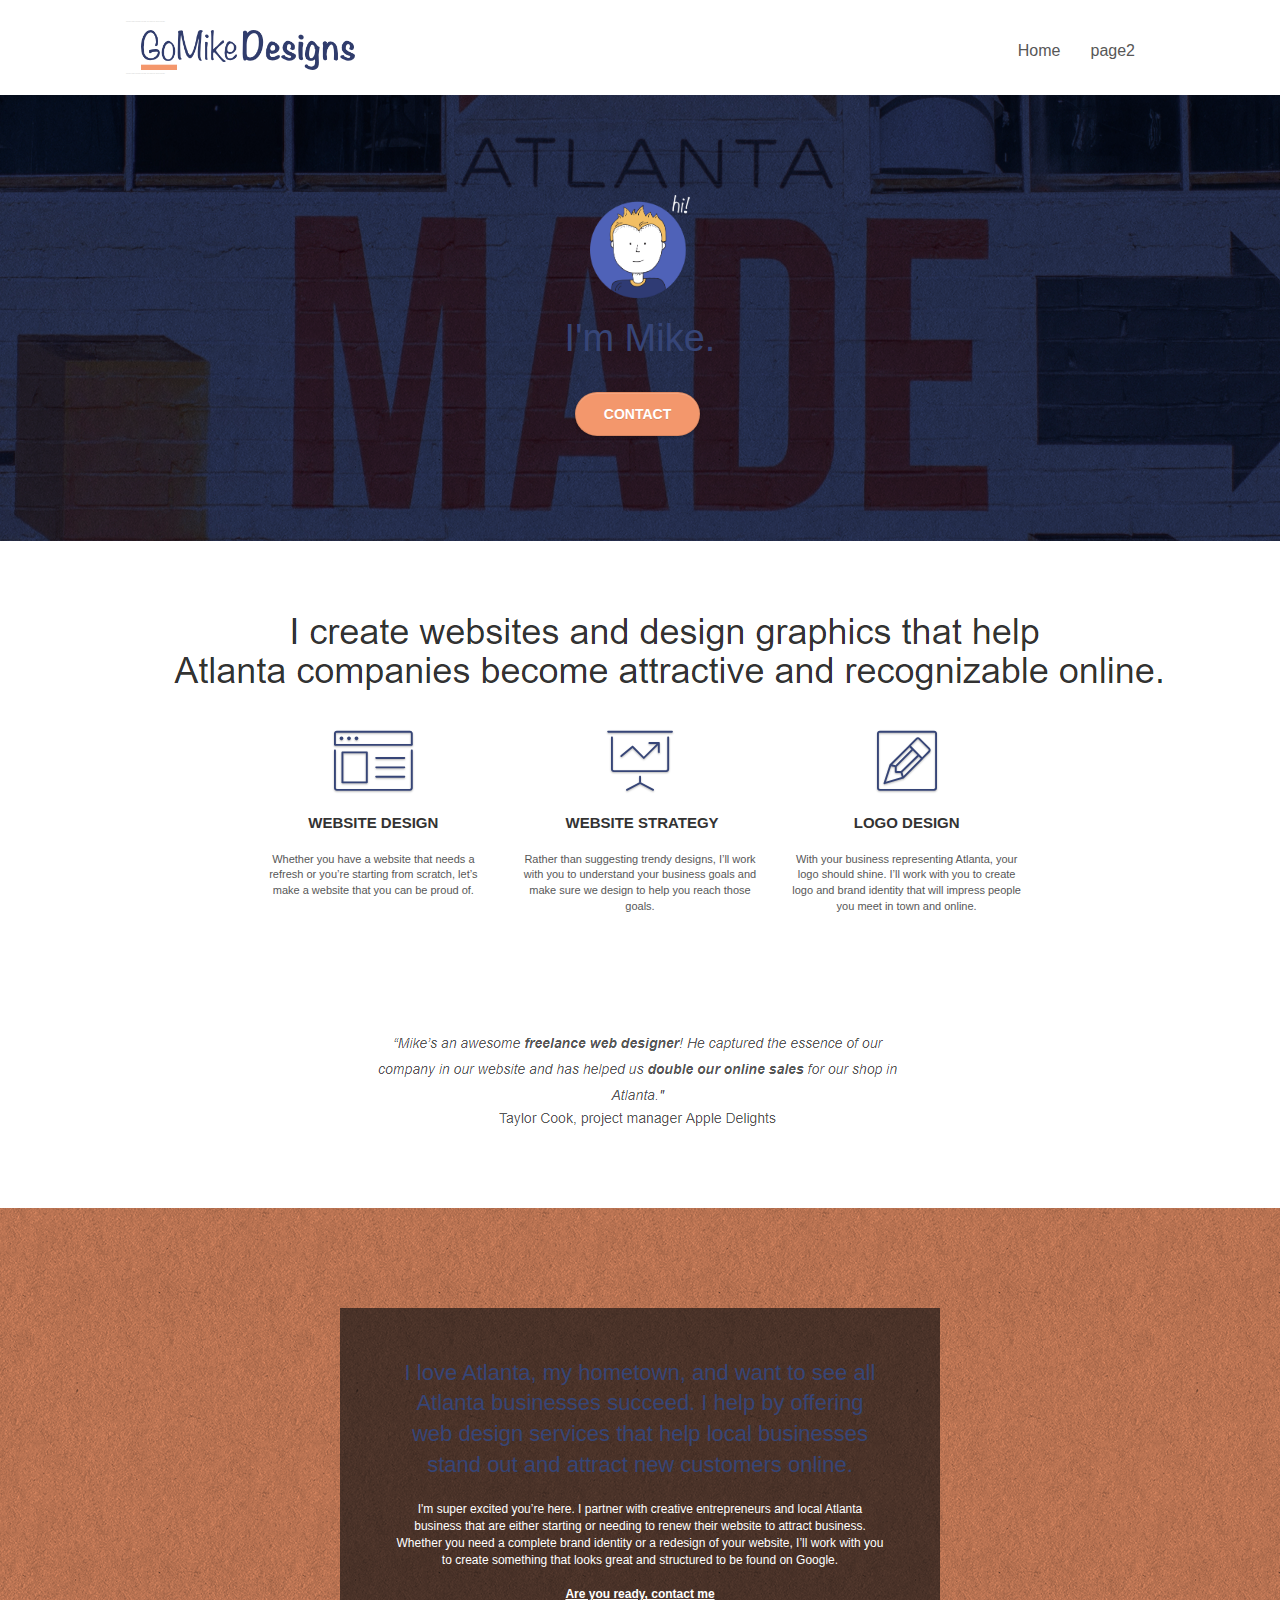
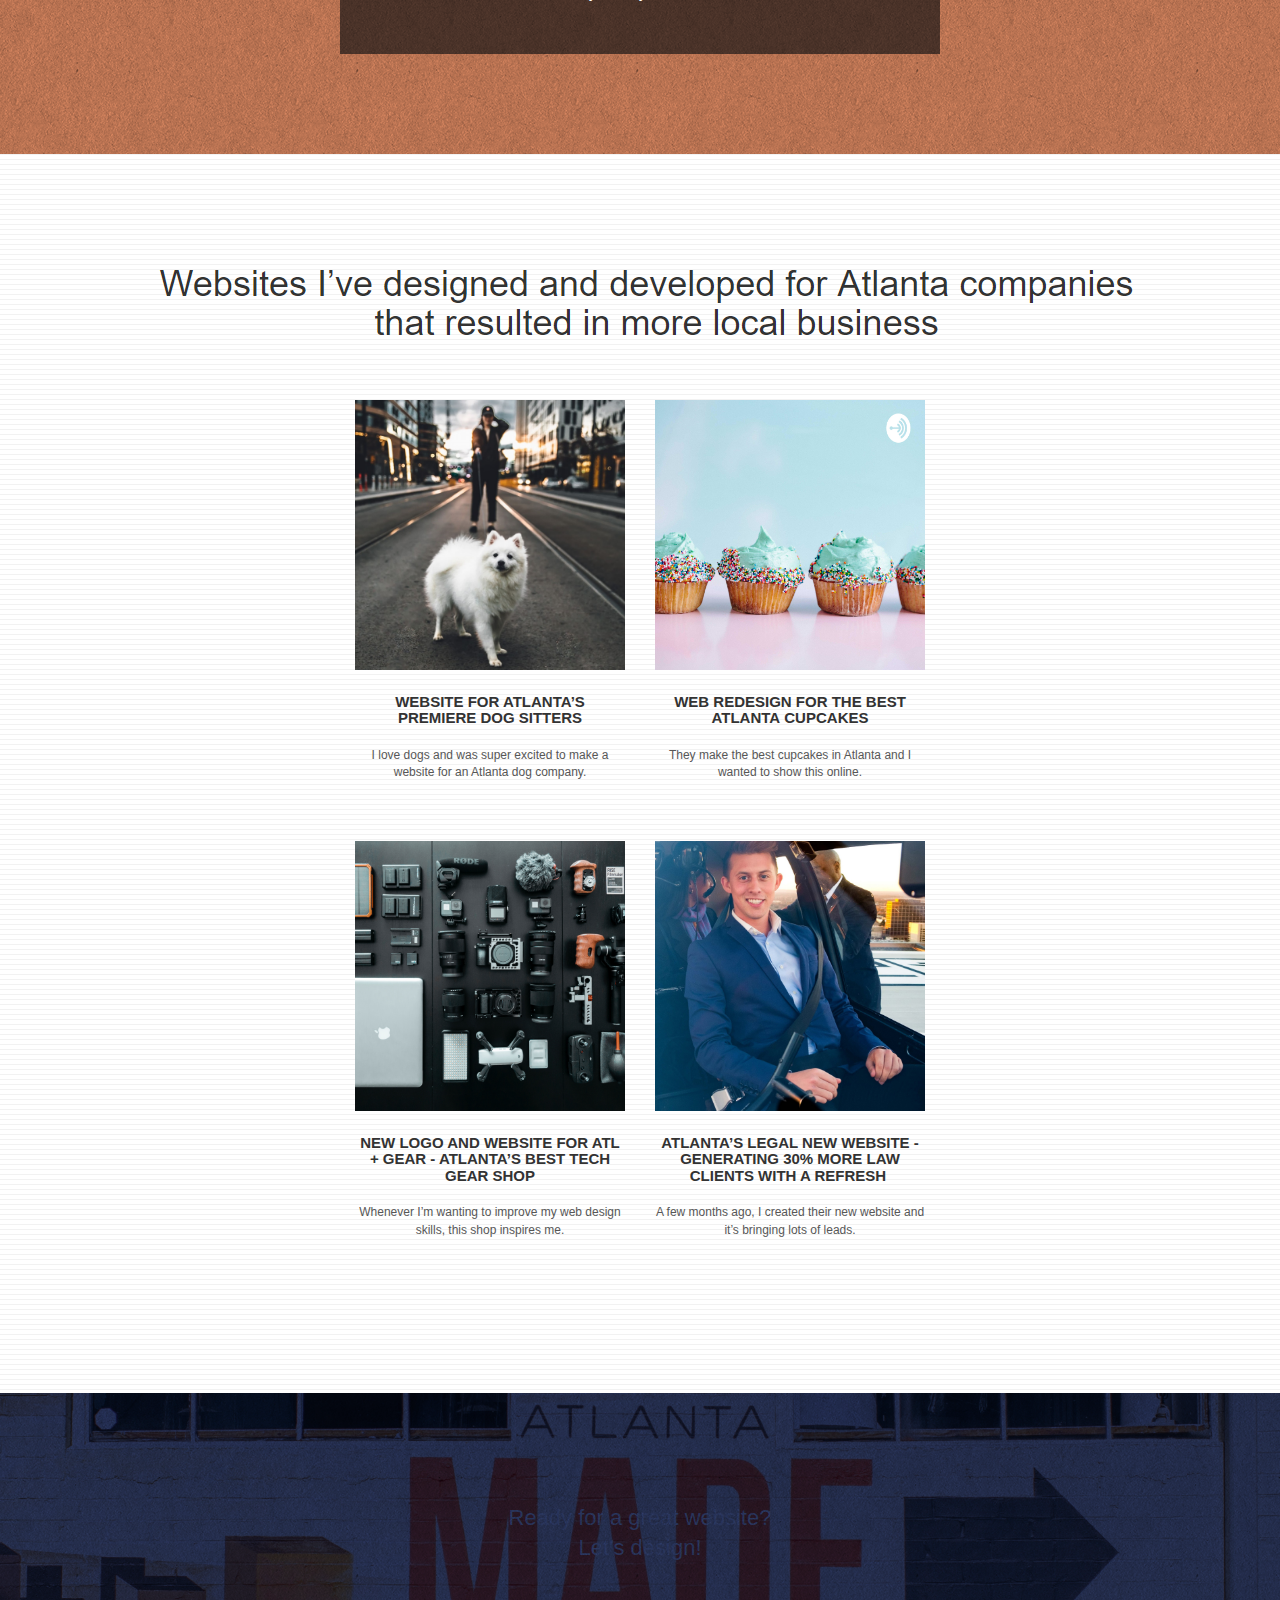
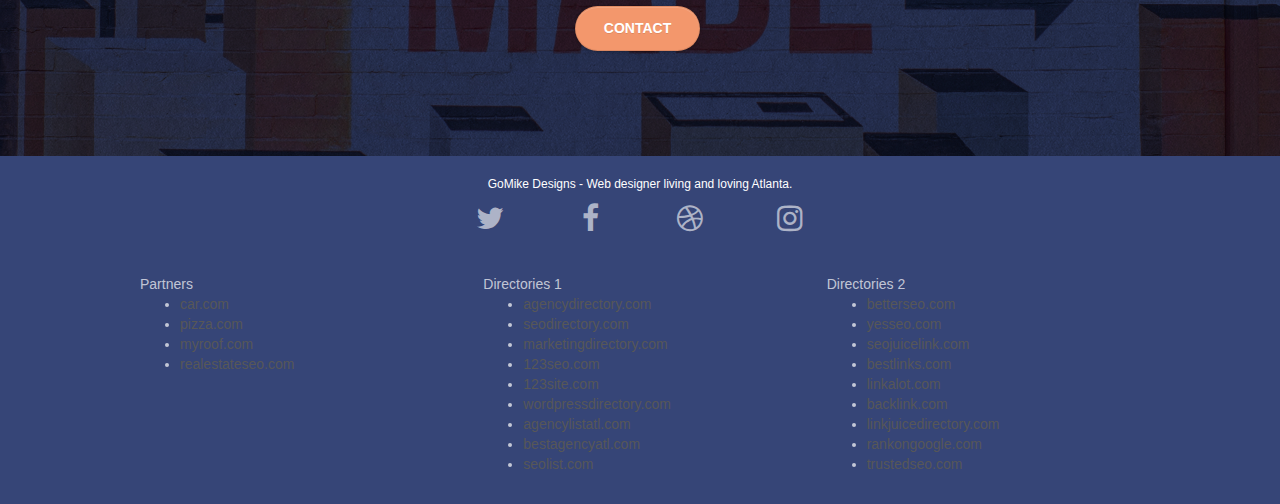
==== P4-Project-Updates/index.html @ d4ee6da1 "First commit" ====
<!doctype html>
<html lang="Default">
<head>
    <meta charset="utf-8">
    <meta name="keywords" content="seo, google, website, internet, web design, design agency, design agency, design agency, design agency, design agency, design agency, logo design atlanta">
    <meta name="description" content="I'm Mike and your should hire me to build your website">
    <meta name="viewport" content="width=device-width, initial-scale=1.0, viewport-fit=cover">
    <link rel="shortcut icon" type="image/png" href="favicon.jpg">
    
	<link rel="stylesheet" type="text/css" href="./css/bootstrap.css">
	<link rel="stylesheet" type="text/css" href="style.css">
	<link rel="stylesheet" type="text/css" href="./css/font-awesome.css">
	<link rel="stylesheet" type="text/css" href="./css/et-line.css">
	
    
	<script src="./js/jquery-2.1.0.js"></script>
	<script src="./js/bootstrap.js"></script>
	<script src="./js/blocs.js"></script>
	<script src="./js/jquery.touchSwipe.js"></script>
	<script src="./js/gmaps.js"></script>

    <title>.</title>

    
<!-- Analytics -->
 
<!-- Analytics END -->
    
</head>
<body>
<!-- Main container -->
<div class="page-container">
    
<!-- bloc-0 -->
<div class="bloc bgc-white l-bloc " id="bloc-0">
	<div class="container bloc-sm">
		<nav class="navbar row">
			<div class="navbar-header">
					<div class="keywords" style="color:#cccccc;font-size:1px;">web agency atlanta, web strategy, web design, logo, website, web, internet, logo design</div>
				<a class="navbar-brand" href="index.html"><img src="img/atlanta%20web%20design%20logo.png" alt="logo, seo, google, website, internet, web design, design agency" height="40" /></a>
					<div class="keywords" style="color:#cccccc;font-size:1px;">web agency atlanta, web strategy, web design, logo, website, web, internet, logo design</div>

				<button id="nav-toggle" type="button" class="ui-navbar-toggle navbar-toggle" data-toggle="collapse" data-target=".navbar-1">
					<span class="sr-only">Toggle navigation</span><span class="icon-bar"></span><span class="icon-bar"></span><span class="icon-bar"></span>
				</button>
			</div>
			<div class="collapse navbar-collapse navbar-1 special-dropdown-nav">
				<ul class="site-navigation nav navbar-nav">
					<li>
						<a href="index.html">Home</a>
					</li>
					<li>
					</li>
					<li>
						<a href="page2.html">page2</a>
					</li>
				</ul>
			</div>
		</nav>
	</div>
</div>
<!-- bloc-0 END -->

<!-- bloc-1-hero -->
<div class="bloc bgc-dark-slate-blue bg-atlanta-20made-20sign d-bloc bg-t-edge bloc-bg-texture texture-paper b-parallax" id="bloc-1-hero">
	<div class="container bloc-lg">
		<div class="row tight-width-whitespace">
			<div class="col-sm-12">
				<img src="img/atlanta%20web%20designer%20mike.png" class="center-block image-resize-mode" width="100" alt="atlanta web designer mike,seo, google, website, internet, web design, design agency" />
				<h1 class="text-center hero-bloc-text tc-white ">
					I'm Mike.
				</h1>
				<div class="text-center">
					<a href="page2.html" class="btn btn-lg btn-clean btn-rd cta-hero btn-atomic-tangerine" id="cta-hero">Contact</a>
				</div>
			</div>
		</div>
	</div>
</div>
<!-- bloc-1-hero END -->

<!-- bloc-2-services -->
<div class="bloc bgc-white l-bloc" id="bloc-2-services">
	<div class="container bloc-md">
		<div class="row">
			<div class="col-sm-12 text-center">
				<img alt="web agency, web design, logo design, atlanta agency, mike" src="img/title.png" />
			</div>
		</div>
		<div class="row voffset-lg med-width-whitespace">
			<div class="col-sm-4">
				<div class="text-center">
					<span class="et-icon-browser sm-shadow icon-dark-slate-blue icons icon-lg"></span>
				</div>
				<h1 class="mg-md text-center service-header">
					Website Design
				</h1>
				<p class="text-center ">
					Whether you have a website that needs a refresh or you&rsquo;re starting from scratch, let&rsquo;s make a website that you can be proud of.
				</p>
			</div>
			<div class="col-sm-4">
				<div class="text-center">
					<span class="et-icon-presentation sm-shadow icon-dark-slate-blue icons icon-lg"></span>
				</div>
				<h1 class="mg-md text-center service-header">
					&nbsp;Website Strategy
				</h1>
				<p class="text-center ">
					Rather than suggesting trendy designs, I&rsquo;ll work with you to understand your business goals and make sure we design to help you reach those goals.<br>
				</p>
			</div>
			<div class="col-sm-4">
				<div class="text-center">
					<span class="et-icon-edit sm-shadow icon-dark-slate-blue icons icon-lg"></span>
				</div>
				<h1 class="mg-md text-center service-header">
					Logo Design
				</h1>
				<p class="text-center ">
					With your business representing Atlanta, your logo should shine. I&rsquo;ll work with you to create logo and brand identity that will impress people you meet in town and online.
				</p>
			</div>
		</div>
		<div class="row voffset-lg voffset">
			<div class="col-xs-12 col-md-8 col-md-offset-2 text-center">
				<img alt="web agency, web design, logo design " src="img/quote.png" />
			</div>
		</div>
	</div>
</div>
<!-- bloc-2-services END -->

<!-- bloc-3-what-i-do -->
<div class="bloc tc-white bgc-atomic-tangerine bloc-bg-texture texture-paper b-parallax bg-atlanta-20made-20sign-20orange d-bloc" id="bloc-3-what-i-do">
	<div class="container bloc-lg">
		<div class="row tight-width-whitespace black-background">
			<div class="col-sm-12">
				<h2 class="mg-md text-center tc-white">
					I love Atlanta, my hometown, and want to see all Atlanta businesses succeed. I help by offering web design services that help local businesses stand out and attract new customers online.<br>
				</h2>
				<p class="text-center white">
					I'm super excited you&rsquo;re here. I partner with creative entrepreneurs and local Atlanta business that are either starting or needing to renew their website to attract business. Whether you need a complete brand identity or a redesign of your website, I&rsquo;ll work with you to create something that looks great and structured to be found on Google.<br><br><a class="ltc-white bold-link" href="page2.html">Are you ready, contact me</a><br>
				</p>
			</div>
		</div>
	</div>
</div>
<!-- bloc-3-what-i-do END -->

<!-- bloc-4-portfolio -->
<div class="bloc bgc-white bg-lines-h2-bg bg-repeat l-bloc" id="bloc-4-portfolio">
	<div class="container bloc-lg">
		<div class="row">
			<div class="col-sm-12 text-center">
								<img alt="web agency, web design, logo design " src="img/title2.png" />

			</div>
		</div>
		<div class="row tight-width-whitespace portfolio-row">
			<div class="col-sm-6">
				<a href="#" data-lightbox="img/11.jpg" data-gallery-id="gallery-1" data-caption="Website for Atlanta's Premiere dog salon" data-frame="snapshot-lb"><img src="img/11.jpg" class="img-responsive portfolio-thumb" alt="seo, google, website, internet, web design, design agency website for dog salon"/></a>
				<h3 class="mg-md text-center">
					Website for Atlanta&rsquo;s premiere Dog Sitters
				</h3>
				<p class="text-center">
					I love dogs and was super excited to make a website for an Atlanta dog company.
				</p>
			</div>
			<div class="col-sm-6">
				<a href="#" data-lightbox="img/2.jpg" data-gallery-id="gallery-1" data-caption="web redesign for the best cupcakes in Atlanta" data-frame="snapshot-lb"><img src="img/2.jpg" class="img-responsive portfolio-thumb" alt="seo, google, website, internet, web design, design agency website for best cupcakes in atlanta"/></a>
				<h3 class="mg-md text-center">
					Web redesign for the best Atlanta&nbsp;cupcakes
				</h3>
				<p class="text-center">
					They make the best cupcakes in Atlanta and I wanted to show this online.
				</p>
			</div>
		</div>
		<div class="row tight-width-whitespace portfolio-row">
			<div class="col-sm-6">
				<a href="#" data-lightbox="img/3.bmp" data-gallery-id="gallery-1" data-caption="New logo and website for Atlanta's best tech gear shop" data-frame="snapshot-lb"><img src="img/3.bmp" class="img-responsive portfolio-thumb" alt="3.jpg" /></a>
				<h3 class="mg-md text-center">
					New logo and website for Atl + Gear - Atlanta&rsquo;s best tech gear shop
				</h3>
				<p class="text-center">
					Whenever I&rsquo;m wanting to improve my web design skills, this shop inspires me.
				</p>
			</div>
			<div class="col-sm-6">
				<a href="#" data-lightbox="img/4.bmp" data-gallery-id="gallery-1" data-caption="Atlanta's legal website generates 30% more clients after web redesign" data-frame="snapshot-lb"><img src="img/4.bmp" class="img-responsive portfolio-thumb" alt="seo, google, website, internet, web design, Atlanta's legal website generates 30% more clients after web redesign" /></a>
				<h3 class="mg-md text-center">
					Atlanta&rsquo;s legal new website - Generating 30% more law clients with a refresh&nbsp;
				</h3>
				<p class="text-center">
					A few months ago, I created their new website and it&rsquo;s bringing lots of leads.
				</p>
			</div>
		</div>
	</div>
</div>
<!-- bloc-4-portfolio END -->

<!-- bloc-5-cta -->
<div class="bloc bgc-dark-slate-blue bg-atlanta-20made-20sign d-bloc bloc-bg-texture texture-paper" id="bloc-5-cta">
	<div class="container bloc-lg">
		<div class="row">
			<h2 class="mg-md text-center tc-white">
				Ready for a great website? <br>Let&rsquo;s design!
			</h2>
			<div class="col-sm-12 text-center">
				<a href="page2.html" class="btn btn-atomic-tangerine btn-clean btn-rd btn-lg cta-hero">Contact</a>
			</div>
		</div>
	</div>
</div>
<!-- bloc-5-cta END -->

<!-- Footer - bloc-8 -->
<div class="bloc bgc-dark-slate-blue d-bloc" id="bloc-8">
	<div class="container bloc-sm">
		<div class="row">
			<div class="col-sm-12">
				<p class="text-center white">
					GoMike Designs - Web designer living and loving Atlanta.<br>
				</p>
				<div class="row row-no-gutters social">
					<div class="col-sm-3">
						<div class="text-center">
							<a class="social" href="index.html"><span class="fa fa-twitter icon-md"></span></a>
						</div>
					</div>
					<div class="col-sm-3">
						<div class="text-center">
							<a class="social" href="index.html"><span class="fa fa-facebook icon-md"></span></a>
						</div>
					</div>
					<div class="col-sm-3">
						<div class="text-center">
							<a class="social" href="index.html"><span class="fa fa-dribbble icon-md"></span></a>
						</div>
					</div>
					<div class="col-sm-3">
						<div class="text-center">
							<a class="social" href="index.html"><span class="fa fa-instagram icon-md"></span></a>
						</div>
					</div>

					<div class="keywords" style="color:#364577;">web agency atlanta, web strategy, web design, logo, website, web, internet, logo design</div>

				</div>
					<div class="row">
					<div class="col-sm-4">
						Partners
							<ul>
								<li><a href="car.com">car.com</a></li>
								<li><a href="pizza.com">pizza.com</a></li>
								<li><a href="myroof.com">myroof.com</a></li>
								<li><a href="realestateseo.com">realestateseo.com</a></li>
							</ul>		
					</div>
					<div class="col-sm-4">
						Directories 1
						<ul>
							<li><a href="agencydirectory.com">agencydirectory.com</a></li>
							<li><a href="seodirectory.com">seodirectory.com</a></li>
							<li><a href="marketingdirectory.com">marketingdirectory.com</a></li>
							<li><a href="123seo.com">123seo.com</a></li>
							<li><a href="123site.com">123site.com</a></li>
							<li><a href="wordpressdirectory.com">wordpressdirectory.com</a></li>
							<li><a href="agencylistatl.com">agencylistatl.com</a></li>
							<li><a href="bestagencyatl.com">bestagencyatl.com</a></li>
							<li><a href="seolist.com">seolist.com</a></li>
						</ul>
					</div>
					<div class="col-sm-4">
						Directories 2
						<ul>
							<li><a href="betterseo.com">betterseo.com</a></li>
							<li><a href="yesseo.com">yesseo.com</a></li>
							<li><a href="seojuicelink.com">seojuicelink.com</a></li>
							<li><a href="bestlinks.com">bestlinks.com</a></li>
							<li><a href="linkalot.com">linkalot.com</a></li>
							<li><a href="backlink.com">backlink.com</a></li>
							<li><a href="linkjuicedirectory.com">linkjuicedirectory.com</a></li>
							<li><a href="rankongoogle.com">rankongoogle.com</a></li>
							<li><a href="trustedseo.com">trustedseo.com</a></li>
						</ul>
					</div>
				</div>
			</div>
		</div>
	</div>
</div>
<!-- Footer - bloc-8 END -->

</div>
<!-- Main container END -->
    

</body>
</html>
---- P4-Project-Updates/style.css ----
body {
    margin: 0;
    padding: 0;
    background: #FFF;
    overflow-x: hidden;
    -webkit-font-smoothing: antialiased;
    -moz-osx-font-smoothing: grayscale;
}

a,
button {
    transition: all .3s ease-in-out;
    outline: none!important;
}

a:hover {
    text-decoration: none;
    cursor: pointer;
}

#page-loading-blocs-notifaction {
    position: fixed;
    top: 0;
    bottom: 0;
    width: 100%;
    z-index: 100000;
    background: #FFFFFF url("img/pageload-spinner.gif") no-repeat center center;
}

.bloc {
    width: 100%;
    clear: both;
    background: 50% 50% no-repeat;
    padding: 0 50px;
    -webkit-background-size: cover;
    -moz-background-size: cover;
    -o-background-size: cover;
    background-size: cover;
    position: relative;
}

.bloc .container {
    padding-left: 0;
    padding-right: 0;
}

.bloc-lg {
    padding: 100px 50px;
}

.bloc-md {
    padding: 50px;
}

.bloc-sm {
    padding: 20px 50px;
}

.bg-center,
.bg-l-edge,
.bg-r-edge,
.bg-t-edge,
.bg-b-edge,
.bg-tl-edge,
.bg-bl-edge,
.bg-tr-edge,
.bg-br-edge,
.bg-repeat {
    -webkit-background-size: auto!important;
    -moz-background-size: auto!important;
    -o-background-size: auto!important;
    background-size: auto!important;
}

.bg-repeat {
    background: repeat;
}

.bg-t-edge {
    background: top no-repeat;
}

.bloc-bg-texture::before {
    content: "";
    background-size: 2px 2px;
    position: absolute;
    top: 0;
    bottom: 0;
    left: 0;
    right: 0;
}

.texture-paper::before {
    background: url("img/texture-paper.png");
    background-size: 280px 280px;
}

.b-parallax {
    background-attachment: fixed;
}

.d-bloc {
    color: rgba(255, 255, 255, .7);
}

.d-bloc button:hover {
    color: rgba(255, 255, 255, .9);
}

.d-bloc .icon-round,
.d-bloc .icon-square,
.d-bloc .icon-rounded,
.d-bloc .icon-semi-rounded-a,
.d-bloc .icon-semi-rounded-b {
    border-color: rgba(255, 255, 255, .9);
}

.d-bloc .divider-h span {
    border-color: rgba(255, 255, 255, .2);
}

.d-bloc .a-btn,
.d-bloc .navbar a,
.d-bloc .navbar-brand,
.d-bloc a .icon-sm,
.d-bloc a .icon-md,
.d-bloc a .icon-lg,
.d-bloc a .icon-xl,
.d-bloc h1 a,
.d-bloc h2 a,
.d-bloc h3 a,
.d-bloc h4 a,
.d-bloc h5 a,
.d-bloc h6 a,
.d-bloc p a {
    color: rgba(255, 255, 255, .6);
}

.d-bloc .a-btn:hover,
.d-bloc .navbar a:hover,
.d-bloc .navbar-brand:hover,
.d-bloc a:hover .icon-sm,
.d-bloc a:hover .icon-md,
.d-bloc a:hover .icon-lg,
.d-bloc a:hover .icon-xl,
.d-bloc h1 a:hover,
.d-bloc h2 a:hover,
.d-bloc h3 a:hover,
.d-bloc h4 a:hover,
.d-bloc h5 a:hover,
.d-bloc h6 a:hover,
.d-bloc p a:hover {
    color: rgba(255, 255, 255, 1);
}

.d-bloc .navbar-toggle .icon-bar {
    background: rgba(255, 255, 255, 1);
}

.d-bloc .btn-wire,
.d-bloc .btn-wire:hover {
    color: rgba(255, 255, 255, 1);
    border-color: rgba(255, 255, 255, 1);
}

.d-bloc .panel {
    color: rgba(0, 0, 0, .5);
}

.d-bloc .panel button:hover {
    color: rgba(0, 0, 0, .7);
}

.d-bloc .panel icon {
    border-color: rgba(0, 0, 0, .7);
}

.d-bloc .panel .divider-h span {
    border-color: rgba(0, 0, 0, .1);
}

.d-bloc .panel .a-btn {
    color: rgba(0, 0, 0, .6);
}

.d-bloc .panel .a-btn:hover {
    color: rgba(0, 0, 0, 1);
}

.d-bloc .panel .btn-wire,
.d-bloc .panel .btn-wire:hover {
    color: rgba(0, 0, 0, .7);
    border-color: rgba(0, 0, 0, .3);
}

.d-bloc .panel,
.l-bloc {
    color: rgba(0, 0, 0, .5);
}

.d-bloc .panel button:hover,
.l-bloc button:hover {
    color: rgba(0, 0, 0, .7);
}

.l-bloc .icon-round,
.l-bloc .icon-square,
.l-bloc .icon-rounded,
.l-bloc .icon-semi-rounded-a,
.l-bloc .icon-semi-rounded-b {
    border-color: rgba(0, 0, 0, .7);
}

.d-bloc .panel .divider-h span,
.l-bloc .divider-h span {
    border-color: rgba(0, 0, 0, .1);
}

.d-bloc .panel .a-btn,
.l-bloc .a-btn,
.l-bloc .navbar a,
.l-bloc .navbar-brand,
.l-bloc a .icon-sm,
.l-bloc a .icon-md,
.l-bloc a .icon-lg,
.l-bloc a .icon-xl,
.l-bloc h1 a,
.l-bloc h2 a,
.l-bloc h3 a,
.l-bloc h4 a,
.l-bloc h5 a,
.l-bloc h6 a,
.l-bloc p a {
    color: rgba(0, 0, 0, .6);
}

.d-bloc .panel .a-btn:hover,
.l-bloc .a-btn:hover,
.l-bloc .navbar a:hover,
.l-bloc .navbar-brand:hover,
.l-bloc a:hover .icon-sm,
.l-bloc a:hover .icon-md,
.l-bloc a:hover .icon-lg,
.l-bloc a:hover .icon-xl,
.l-bloc h1 a:hover,
.l-bloc h2 a:hover,
.l-bloc h3 a:hover,
.l-bloc h4 a:hover,
.l-bloc h5 a:hover,
.l-bloc h6 a:hover,
.l-bloc p a:hover {
    color: rgba(0, 0, 0, 1);
}

.l-bloc .navbar-toggle .icon-bar {
    color: rgba(0, 0, 0, .6);
}

.d-bloc .panel .btn-wire,
.d-bloc .panel .btn-wire:hover,
.l-bloc .btn-wire,
.l-bloc .btn-wire:hover {
    color: rgba(0, 0, 0, .7);
    border-color: rgba(0, 0, 0, .3);
}

.voffset {
    margin-top: 30px;
}

.voffset-lg {
    margin-top: 80px;
}

.row-no-gutters {
    margin-right: 0;
    margin-left: 0;
}

.row.row-no-gutters > [class^="col-"],
.row.row-no-gutters > [class*=" col-"] {
    padding-right: 0;
    padding-left: 0;
}

#bloc-2-services p {
    font-size: 11px;
}

.navbar {
    margin-bottom: 0;
    z-index: 1;
}

.navbar-brand {
    height: auto;
    padding: 3px 15px;
    font-size: 25px;
    font-weight: normal;
    font-weight: 600;
    line-height: 44px;
}

.navbar-brand img {
    max-height: 200px;
    margin: 0 5px 0 0;
    display: inline;
}

.navbar-brand img[src$=svg] {
    min-width: 100px;
}

.nav-center .navbar-brand img {
    margin: 0;
}

.navbar .nav {
    padding-top: 2px;
    margin-right: -16px;
    float: right;
    z-index: 1;
}

.nav > li {
    float: left;
    margin-top: 4px;
    font-size: 16px;
}

.navbar-nav .open .dropdown-menu > li > a {
    text-align: inherit;
}

.nav > li a:hover,
.nav > li a:focus {
    background: transparent;
}

.navbar-toggle {
    margin: 10px 10px 0 0;
    border: 0px;
}

.navbar-toggle:hover {
    background: transparent!important;
}

.navbar-toggle .icon-bar {
    background-color: rgba(0, 0, 0, .5);
    width: 26px;
}

.nav-invert .navbar .nav {
    float: left;
}

.nav-invert .navbar-header,
.nav-invert .navbar-brand {
    float: right;
    position: relative;
    z-index: 2;
}

@media (min-width: 768px) {
    .site-navigation {
        position: absolute;
        top: 50%;
        right: 20px;
        transform: translate(0, -50%);
        -webkit-transform: translateY(-50%);
    }
    .nav > li .dropdown-menu a,
    .nav > li .dropdown-menu a:hover {
        color: #484848;
    }
    .nav-invert .site-navigation {
        left: 0;
        right: 0;
    }
    .nav-center {
        text-align: center;
    }
    .nav-center .navbar-header {
        width: 100%;
    }
    .nav-center .navbar-header,
    .nav-center .navbar-brand,
    .nav-center .nav > li {
        float: none;
        display: inline-block;
    }
    .nav-center .site-navigation {
        position: relative;
        width: 100%;
        right: 0;
        margin-right: 0px;
        margin-top: 20px;
    }
    .nav-center.mini-nav .navbar-toggle {
        float: none;
        margin: 10px auto 0;
    }
}

.nav > li > .dropdown a {
    background: none!important;
    display: block;
    padding: 14px 15px;
}

nav .caret {
    margin: 0 5px;
}

.dropdown-menu .dropdown-menu {
    top: -8px;
    left: 100%;
}

.dropdown-menu .dropmenu-flow-right {
    top: 100%;
    left: 0;
    margin-left: -1px;
    border-top-left-radius: 0;
    border-top-right-radius: 0;
}

.dropdown-menu .dropdown span {
    border: 4px solid black;
    border-top-color: transparent;
    border-right-color: transparent;
    border-bottom-color: transparent;
    margin: 6px -5px 0 0!important;
    float: right;
}

.mg-md {
    margin-top: 10px;
    margin-bottom: 20px;
}

.mg-lg {
    margin-top: 10px;
    margin-bottom: 40px;
}

.btn {
    margin: 0 5px 5px 0;
}

.btn.pull-right {
    margin: 0 0 5px 5px;
}

.btn-d,
.btn-d:hover,
.btn-d:focus {
    color: #FFF;
    background: rgba(0, 0, 0, .3);
}

button {
    outline: none!important;
}

.btn-rd {
    border-radius: 40px;
}

.btn-clean {
    border: 1px solid rgba(0, 0, 0, .08);
    border-bottom-color: rgba(0, 0, 0, .1);
    text-shadow: 0 1px 0 rgba(0, 0, 1, .1);
    box-shadow: 0 1px 3px rgba(0, 0, 1, .25), inset 0 1px 0 0 rgba(255, 255, 255, .15);
}

.icon-md {
    font-size: 30px!important;
}

.icon-lg {
    font-size: 60px!important;
}

.sm-shadow {
    text-shadow: 0 1px 2px rgba(0, 0, 0, .3);
}

.panel-sq,
.panel-sq .panel-heading,
.panel-sq .panel-footer {
    border-radius: 0;
}

.panel-rd {
    border-radius: 30px;
}

.panel-rd .panel-heading {
    border-radius: 29px 29px 0 0;
}

.panel-rd .panel-footer {
    border-radius: 0 0 29px 29px;
}

.form-control {
    border-color: rgba(0, 0, 0, .1);
    box-shadow: none;
}

.scrollToTop {
    width: 40px;
    height: 40px;
    position: fixed;
    bottom: 20px;
    right: 20px;
    opacity: 0;
    z-index: 500;
    transition: all .3s ease-in-out;
}

.scrollToTop span {
    margin-top: 6px;
}

.showScrollTop {
    font-size: 14px;
    opacity: 1;
}

a[data-lightbox] {
    position: relative;
    display: block;
    text-align: center;
}

a[data-lightbox]:hover::before {
    content: "+";
    font-family: "HelveticaNeue-Light", "Helvetica Neue Light", "Helvetica Neue", Helvetica, Arial;
    font-size: 32px;
    width: 50px;
    height: 50px;
    margin-left: -25px;
    border-radius: 50%;
    background: rgba(0, 0, 0, .6);
    color: #FFF;
    font-weight: 100;
    z-index: 1;
    position: absolute;
    top: 50%;
    transform: translateY(-50%);
    -webkit-transform: translateY(-50%);
}

a[data-lightbox]:hover img {
    opacity: 0.6;
    -webkit-animation-fill-mode: none;
    animation-fill-mode: none;
}

#lightbox-modal {
    display: flex;
    align-items: center;
}

#lightbox-modal .modal-dialog {
    width: 90%;
    max-width: 900px;
    margin: 0 auto 0;
}

#lightbox-modal .modal-dialog img {
    max-height: 90vh;
    margin: 0 auto;
}

.lightbox-caption {
    padding: 20px;
    color: #FFF;
    background: rgba(0, 0, 0, .5);
    position: absolute;
    left: 15px;
    right: 15px;
    bottom: 5px;
}

.close-lightbox {
    color: #FFF;
    font-size: 30px;
    position: absolute;
    top: 20px;
    right: 20px;
    z-index: 20;
    background: rgba(0, 0, 0, .5);
    border: none;
    line-height: 30px;
    padding: 0 9px 5px;
    opacity: 0.3;
}

.close-lightbox:hover,
.next-lightbox:hover,
.prev-lightbox:hover {
    opacity: 1.0;
    color: #FFF;
}

.next-lightbox,
.prev-lightbox {
    font-size: 20px;
    color: rgba(255, 255, 255, .9);
    background: rgba(0, 0, 0, .5);
    transition: all .2s ease-in-out;
    position: absolute;
    top: 45%;
    z-index: 1;
    opacity: 0.4;
}

.next-lightbox {
    padding: 6px 8px 1px 13px;
    right: 25px;
}

.prev-lightbox {
    padding: 6px 13px 1px 10px;
    left: 25px;
}

.snapshot-lb .modal-body {
    padding-bottom: 45px;
}

.snapshot-lb .lightbox-caption {
    padding: 0;
    color: rgba(0, 0, 0, .5);
    background: none;
}

h1,
h2,
h3,
h4,
h5,
h6,
p,
label,
.btn,
a {
    font-family: "helvetica";
    font-weight: 400;
    color: #575757!important;
}

.container {
    max-width: 1000px;
}

.hero-bloc-text {
    font-size: 38px;
}

.hero-bloc-text-sub {
    font-size: 36px;
}

.statement-bloc-text {
    line-height: 26px;
    font-style: italic;
    font-size: 20px;
    text-align: center;
    font-weight: lighter;
    max-width: 520px;
    margin: auto auto auto auto;
}

p {
    font-size: 12px;
}

.tight-width-whitespace {
    max-width: 600px;
    margin: auto auto auto auto;
}

.h1 {
    font-size: 20px;
    font-family: "Open Sans";
}

.cta-hero {
    margin-top: 22px;
    color: #FFFFFF!important;
    text-transform: uppercase;
    padding: 12px 28px 12px 28px;
    font-size: 1.0em;
    font-weight: 700;
}

.social {
    max-width: 400px;
    margin: auto auto auto auto;
}

h2 {
    font-size: 22px;
    line-height: 1.4em;
}

h3 {
    font-size: 15px;
    text-transform: uppercase;
    font-weight: 700;
    color: #333333!important;
}

.med-width-whitespace {
    max-width: 800px;
    margin: auto auto auto auto;
    box-shadow: 0px 0px 0px #000000;
}

h1 {
    color: #333333!important;
}

h4 {
    color: #333333!important;
}

.icons {
    margin-bottom: 14px;
    margin-top: 24px;
}

.white {
    color: #FFFFFF!important;
}

.portfolio-thumb {
    margin-bottom: 24px;
}

.portfolio-row {
    margin-bottom: 44px;
    margin-top: 50px;
}

.avatar {
    box-shadow: 0px 4px 9px rgba(0, 0, 0, 0.3);
}

.black-background {
    background-color: rgba(35, 31, 32, 0.7);
    padding: 40px 40px 40px 40px;
}

.bold-link {
    font-weight: 900;
    text-decoration: underline!important;
}

.service-header {
    font-size: 15px;
    font-weight: 700;
    text-transform: uppercase;
}

.bgc-white {
    background-color: #FFFFFF;
}

.bgc-dark-slate-blue {
    background-color: #364577;
}

.bgc-atomic-tangerine {
    background-color: #F3976C;
}

.tc-white {
    color: #364577!important;
}

.btn-atomic-tangerine {
    background: #F3976C;
    color: #FFFFFF!important;
}

.btn-atomic-tangerine:hover {
    background: #c27956!important;
    color: #FFFFFF!important;
}

.ltc-white {
    color: #FFFFFF!important;
}

.ltc-white:hover {
    color: #cccccc!important;
}

.ltc-atomic-tangerine {
    color: #F3976C!important;
}

.ltc-atomic-tangerine:hover {
    color: #c27956!important;
}

.icon-dark-slate-blue {
    color: #364577!important;
    border-color: #364577!important;
}

.bg-dots-bg {
    background-image: url("img/dots-bg.png");
}

.bg-lines-h2-bg {
    background-image: url("img/lines-h2-bg.png");
}

.bg-atlanta-20made-20sign {
    background-image: url("img/atlanta%20made%20sign.jpg");
}

.bg-atlanta-20made-20sign-20orange {
    background-image: url("img/atlanta%20made%20sign%20orange.jpg");
}

@media (max-width: 1024px) {
    .bloc {
        padding-left: 20px;
        padding-right: 20px;
    }
    .bloc.full-width-bloc,
    .bloc-tile-2.full-width-bloc .container,
    .bloc-tile-3.full-width-bloc .container,
    .bloc-tile-4.full-width-bloc .container {
        padding-left: 0;
        padding-right: 0;
    }
}

@media (max-width: 992px) and (min-width: 768px) {
    .navbar .nav {
        max-width: 80%
    }
    .nav-center.navbar .nav {
        max-width: 100%
    }
}

@media only screen and (min-device-width: 768px) and (max-device-width: 1024px) and (orientation: landscape) {
    .b-parallax {
        background-attachment: scroll;
    }
}

@media only screen and (min-device-width: 1024px) and (max-device-width: 1366px) and (-webkit-min-device-pixel-ratio: 1.5) {
    .b-parallax {
        background-attachment: scroll;
    }
}

@media (max-width: 991px) {
    .container {
        width: 100%;
    }
    .b-parallax {
        background-attachment: scroll;
    }
    .page-container,
    #hero-bloc {
        overflow-x: hidden;
        position: relative;
    }
    .bloc {
        padding-left: constant(safe-area-inset-left);
        padding-right: constant(safe-area-inset-right);
    }
    .bloc-group,
    .bloc-group .bloc {
        display: block;
        width: 100%;
    }
    .bloc-fill-screen .fill-bloc-top-edge,
    .bloc-fill-screen .fill-bloc-bottom-edge {
        padding: 0 20px;
        padding-left: constant(safe-area-inset-left);
        padding-right: constant(safe-area-inset-right);
    }
}

@media (max-width: 767px) {
    .page-container {
        overflow-x: hidden;
        position: relative;
    }
    h1,
    h2,
    h3,
    h4,
    h5,
    h6,
    p,
    #disqus_thread {
        padding-left: 10px!important;
        padding-right: 10px!important;
    }
    .b-parallax {
        background-attachment: scroll;
    }
    .navbar .nav {
        padding-top: 0;
        border-top: 1px solid rgba(0, 0, 0, .2);
        float: none!important;
    }
    .navbar.row {
        margin-left: 0;
        margin-right: 0;
    }
    .site-navigation {
        position: inherit;
        transform: none;
        -webkit-transform: none;
        -ms-transform: none;
    }
    .nav > li {
        margin-top: 0;
        border-bottom: 1px solid rgba(0, 0, 0, .1);
        background: rgba(0, 0, 0, .05);
        text-align: left;
        padding-left: 15px;
        width: 100%;
    }
    .nav > li:hover {
        background: rgba(0, 0, 0, .08);
    }
    .dropdown .dropdown a .caret {
        float: none;
        margin: 5px 0 0 10px!important;
        border: 4px solid black;
        border-bottom-color: transparent;
        border-right-color: transparent;
        border-left-color: transparent;
    }
    #hero-bloc .navbar .nav {
        background: rgba(0, 0, 0, .8);
    }
    #hero-bloc .navbar .nav a {
        color: rgba(255, 255, 255, .6);
    }
    .hero {
        padding: 50px 0;
    }
    .hero-nav {
        left: -1px;
        right: -1px;
    }
    .navbar-collapse {
        padding: 0;
        overflow-x: hidden;
        -webkit-box-shadow: none;
        box-shadow: none;
    }
    .navbar-brand img {
        max-height: 40px;
        width: auto;
    }
    .nav-invert .navbar-header {
        float: none;
        width: 100%;
    }
    .nav-invert .navbar-toggle {
        float: left;
        margin-left: 10px;
    }
    .bloc {
        padding-left: 0;
        padding-right: 0;
    }
    .bloc-xxl,
    .bloc-xl,
    .bloc-lg {
        padding: 40px 0;
    }
    .bloc-sm,
    .bloc-md {
        padding-left: 0;
        padding-right: 0;
    }
    .bloc-tile-2 .container,
    .bloc-tile-3 .container,
    .bloc-tile-4 .container,
    .bloc-fill-screen .fill-bloc-top-edge,
    .bloc-fill-screen .fill-bloc-bottom-edge {
        padding-left: 0;
        padding-right: 0;
    }
    .a-block {
        padding: 0 10px;
    }
    .btn-dwn {
        display: none;
    }
    .voffset {
        margin-top: 5px;
    }
    .voffset-md {
        margin-top: 20px;
    }
    .voffset-lg {
        margin-top: 30px;
    }
    form {
        padding: 5px;
    }
    .close-lightbox {
        display: inline-block;
    }
    .blocsapp-device-iphone5 {
        background-size: 216px 425px;
        padding-top: 60px;
        width: 216px;
        height: 425px;
    }
    .blocsapp-device-iphone5 img {
        width: 180px;
        height: 320px;
    }
}

@media (max-width: 400px) {
    .bloc {
        padding-left: 0;
        padding-right: 0;
    }
}

@media (max-width: 767px) {
    .bloc-mob-center-text {
        text-align: center;
    }
}
---- P4-Project-Updates/css/et-line.css ----
@font-face {
    font-family: et-line;
    src: url(../fonts/et-line.eot);
    src: url(../fonts/et-line.eot?#iefix) format('embedded-opentype'), url(../fonts/et-line.woff) format('woff'), url(../fonts/et-line.ttf) format('truetype'), url(../fonts/et-line.svg#et-line) format('svg');
    font-weight: 400;
    font-style: normal
}

.et-icon-adjustments,
.et-icon-alarmclock,
.et-icon-anchor,
.et-icon-aperture,
.et-icon-attachment,
.et-icon-bargraph,
.et-icon-basket,
.et-icon-beaker,
.et-icon-bike,
.et-icon-book-open,
.et-icon-briefcase,
.et-icon-browser,
.et-icon-calendar,
.et-icon-camera,
.et-icon-caution,
.et-icon-chat,
.et-icon-circle-compass,
.et-icon-clipboard,
.et-icon-clock,
.et-icon-cloud,
.et-icon-compass,
.et-icon-desktop,
.et-icon-dial,
.et-icon-document,
.et-icon-documents,
.et-icon-download,
.et-icon-dribbble,
.et-icon-edit,
.et-icon-envelope,
.et-icon-expand,
.et-icon-facebook,
.et-icon-flag,
.et-icon-focus,
.et-icon-gears,
.et-icon-genius,
.et-icon-gift,
.et-icon-global,
.et-icon-globe,
.et-icon-googleplus,
.et-icon-grid,
.et-icon-happy,
.et-icon-hazardous,
.et-icon-heart,
.et-icon-hotairballoon,
.et-icon-hourglass,
.et-icon-key,
.et-icon-laptop,
.et-icon-layers,
.et-icon-lifesaver,
.et-icon-lightbulb,
.et-icon-linegraph,
.et-icon-linkedin,
.et-icon-lock,
.et-icon-magnifying-glass,
.et-icon-map,
.et-icon-map-pin,
.et-icon-megaphone,
.et-icon-mic,
.et-icon-mobile,
.et-icon-newspaper,
.et-icon-notebook,
.et-icon-paintbrush,
.et-icon-paperclip,
.et-icon-pencil,
.et-icon-phone,
.et-icon-picture,
.et-icon-pictures,
.et-icon-piechart,
.et-icon-presentation,
.et-icon-pricetags,
.et-icon-printer,
.et-icon-profile-female,
.et-icon-profile-male,
.et-icon-puzzle,
.et-icon-quote,
.et-icon-recycle,
.et-icon-refresh,
.et-icon-ribbon,
.et-icon-rss,
.et-icon-sad,
.et-icon-scissors,
.et-icon-scope,
.et-icon-search,
.et-icon-shield,
.et-icon-speedometer,
.et-icon-strategy,
.et-icon-streetsign,
.et-icon-tablet,
.et-icon-target,
.et-icon-telescope,
.et-icon-toolbox,
.et-icon-tools,
.et-icon-tools-2,
.et-icon-trophy,
.et-icon-tumblr,
.et-icon-twitter,
.et-icon-upload,
.et-icon-video,
.et-icon-wallet,
.et-icon-wine {
    font-family: et-line;
    speak: none;
    font-style: normal;
    font-weight: 400;
    font-variant: normal;
    text-transform: none;
    line-height: 1;
    -webkit-font-smoothing: antialiased;
    -moz-osx-font-smoothing: grayscale;
    display: inline-block
}

.et-icon-mobile:before {
    content: "\e000"
}

.et-icon-laptop:before {
    content: "\e001"
}

.et-icon-desktop:before {
    content: "\e002"
}

.et-icon-tablet:before {
    content: "\e003"
}

.et-icon-phone:before {
    content: "\e004"
}

.et-icon-document:before {
    content: "\e005"
}

.et-icon-documents:before {
    content: "\e006"
}

.et-icon-search:before {
    content: "\e007"
}

.et-icon-clipboard:before {
    content: "\e008"
}

.et-icon-newspaper:before {
    content: "\e009"
}

.et-icon-notebook:before {
    content: "\e00a"
}

.et-icon-book-open:before {
    content: "\e00b"
}

.et-icon-browser:before {
    content: "\e00c"
}

.et-icon-calendar:before {
    content: "\e00d"
}

.et-icon-presentation:before {
    content: "\e00e"
}

.et-icon-picture:before {
    content: "\e00f"
}

.et-icon-pictures:before {
    content: "\e010"
}

.et-icon-video:before {
    content: "\e011"
}

.et-icon-camera:before {
    content: "\e012"
}

.et-icon-printer:before {
    content: "\e013"
}

.et-icon-toolbox:before {
    content: "\e014"
}

.et-icon-briefcase:before {
    content: "\e015"
}

.et-icon-wallet:before {
    content: "\e016"
}

.et-icon-gift:before {
    content: "\e017"
}

.et-icon-bargraph:before {
    content: "\e018"
}

.et-icon-grid:before {
    content: "\e019"
}

.et-icon-expand:before {
    content: "\e01a"
}

.et-icon-focus:before {
    content: "\e01b"
}

.et-icon-edit:before {
    content: "\e01c"
}

.et-icon-adjustments:before {
    content: "\e01d"
}

.et-icon-ribbon:before {
    content: "\e01e"
}

.et-icon-hourglass:before {
    content: "\e01f"
}

.et-icon-lock:before {
    content: "\e020"
}

.et-icon-megaphone:before {
    content: "\e021"
}

.et-icon-shield:before {
    content: "\e022"
}

.et-icon-trophy:before {
    content: "\e023"
}

.et-icon-flag:before {
    content: "\e024"
}

.et-icon-map:before {
    content: "\e025"
}

.et-icon-puzzle:before {
    content: "\e026"
}

.et-icon-basket:before {
    content: "\e027"
}

.et-icon-envelope:before {
    content: "\e028"
}

.et-icon-streetsign:before {
    content: "\e029"
}

.et-icon-telescope:before {
    content: "\e02a"
}

.et-icon-gears:before {
    content: "\e02b"
}

.et-icon-key:before {
    content: "\e02c"
}

.et-icon-paperclip:before {
    content: "\e02d"
}

.et-icon-attachment:before {
    content: "\e02e"
}

.et-icon-pricetags:before {
    content: "\e02f"
}

.et-icon-lightbulb:before {
    content: "\e030"
}

.et-icon-layers:before {
    content: "\e031"
}

.et-icon-pencil:before {
    content: "\e032"
}

.et-icon-tools:before {
    content: "\e033"
}

.et-icon-tools-2:before {
    content: "\e034"
}

.et-icon-scissors:before {
    content: "\e035"
}

.et-icon-paintbrush:before {
    content: "\e036"
}

.et-icon-magnifying-glass:before {
    content: "\e037"
}

.et-icon-circle-compass:before {
    content: "\e038"
}

.et-icon-linegraph:before {
    content: "\e039"
}

.et-icon-mic:before {
    content: "\e03a"
}

.et-icon-strategy:before {
    content: "\e03b"
}

.et-icon-beaker:before {
    content: "\e03c"
}

.et-icon-caution:before {
    content: "\e03d"
}

.et-icon-recycle:before {
    content: "\e03e"
}

.et-icon-anchor:before {
    content: "\e03f"
}

.et-icon-profile-male:before {
    content: "\e040"
}

.et-icon-profile-female:before {
    content: "\e041"
}

.et-icon-bike:before {
    content: "\e042"
}

.et-icon-wine:before {
    content: "\e043"
}

.et-icon-hotairballoon:before {
    content: "\e044"
}

.et-icon-globe:before {
    content: "\e045"
}

.et-icon-genius:before {
    content: "\e046"
}

.et-icon-map-pin:before {
    content: "\e047"
}

.et-icon-dial:before {
    content: "\e048"
}

.et-icon-chat:before {
    content: "\e049"
}

.et-icon-heart:before {
    content: "\e04a"
}

.et-icon-cloud:before {
    content: "\e04b"
}

.et-icon-upload:before {
    content: "\e04c"
}

.et-icon-download:before {
    content: "\e04d"
}

.et-icon-target:before {
    content: "\e04e"
}

.et-icon-hazardous:before {
    content: "\e04f"
}

.et-icon-piechart:before {
    content: "\e050"
}

.et-icon-speedometer:before {
    content: "\e051"
}

.et-icon-global:before {
    content: "\e052"
}

.et-icon-compass:before {
    content: "\e053"
}

.et-icon-lifesaver:before {
    content: "\e054"
}

.et-icon-clock:before {
    content: "\e055"
}

.et-icon-aperture:before {
    content: "\e056"
}

.et-icon-quote:before {
    content: "\e057"
}

.et-icon-scope:before {
    content: "\e058"
}

.et-icon-alarmclock:before {
    content: "\e059"
}

.et-icon-refresh:before {
    content: "\e05a"
}

.et-icon-happy:before {
    content: "\e05b"
}

.et-icon-sad:before {
    content: "\e05c"
}

.et-icon-facebook:before {
    content: "\e05d"
}

.et-icon-twitter:before {
    content: "\e05e"
}

.et-icon-googleplus:before {
    content: "\e05f"
}

.et-icon-rss:before {
    content: "\e060"
}

.et-icon-tumblr:before {
    content: "\e061"
}

.et-icon-linkedin:before {
    content: "\e062"
}

.et-icon-dribbble:before {
    content: "\e063"
}
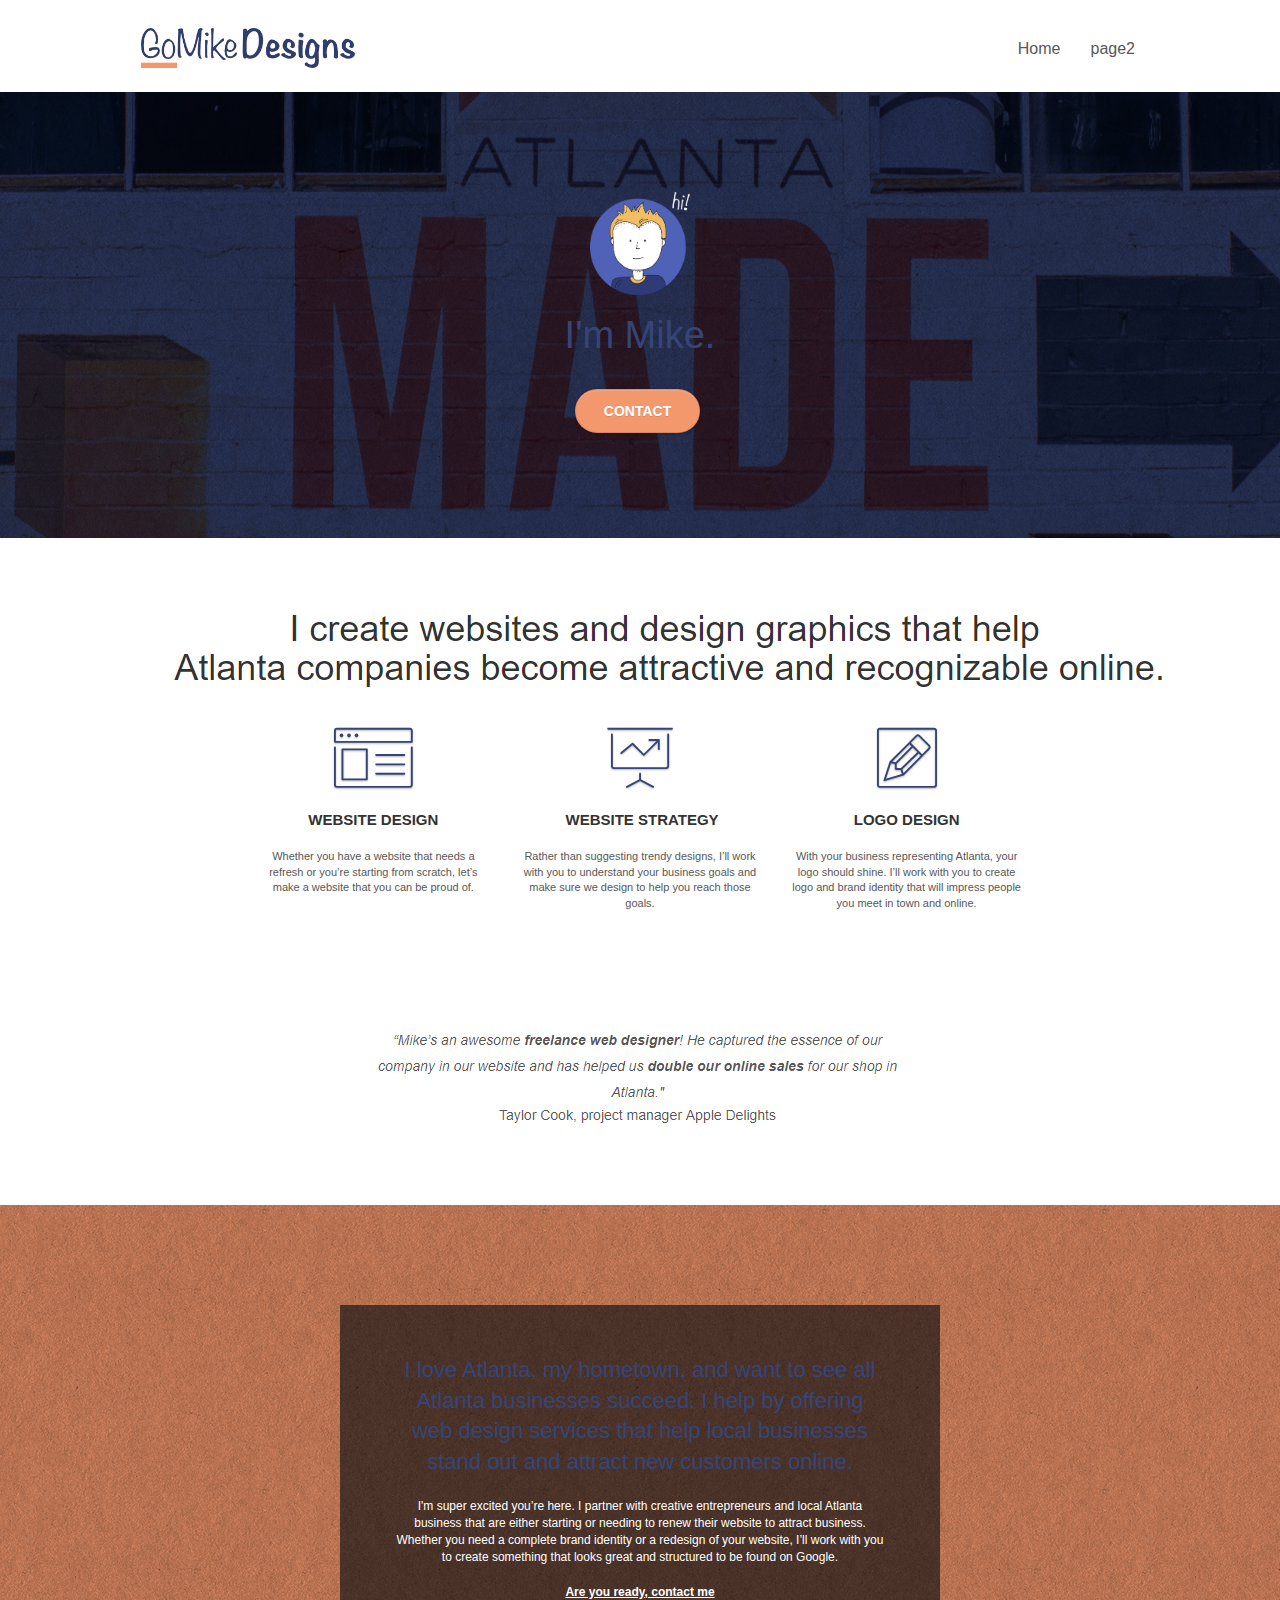
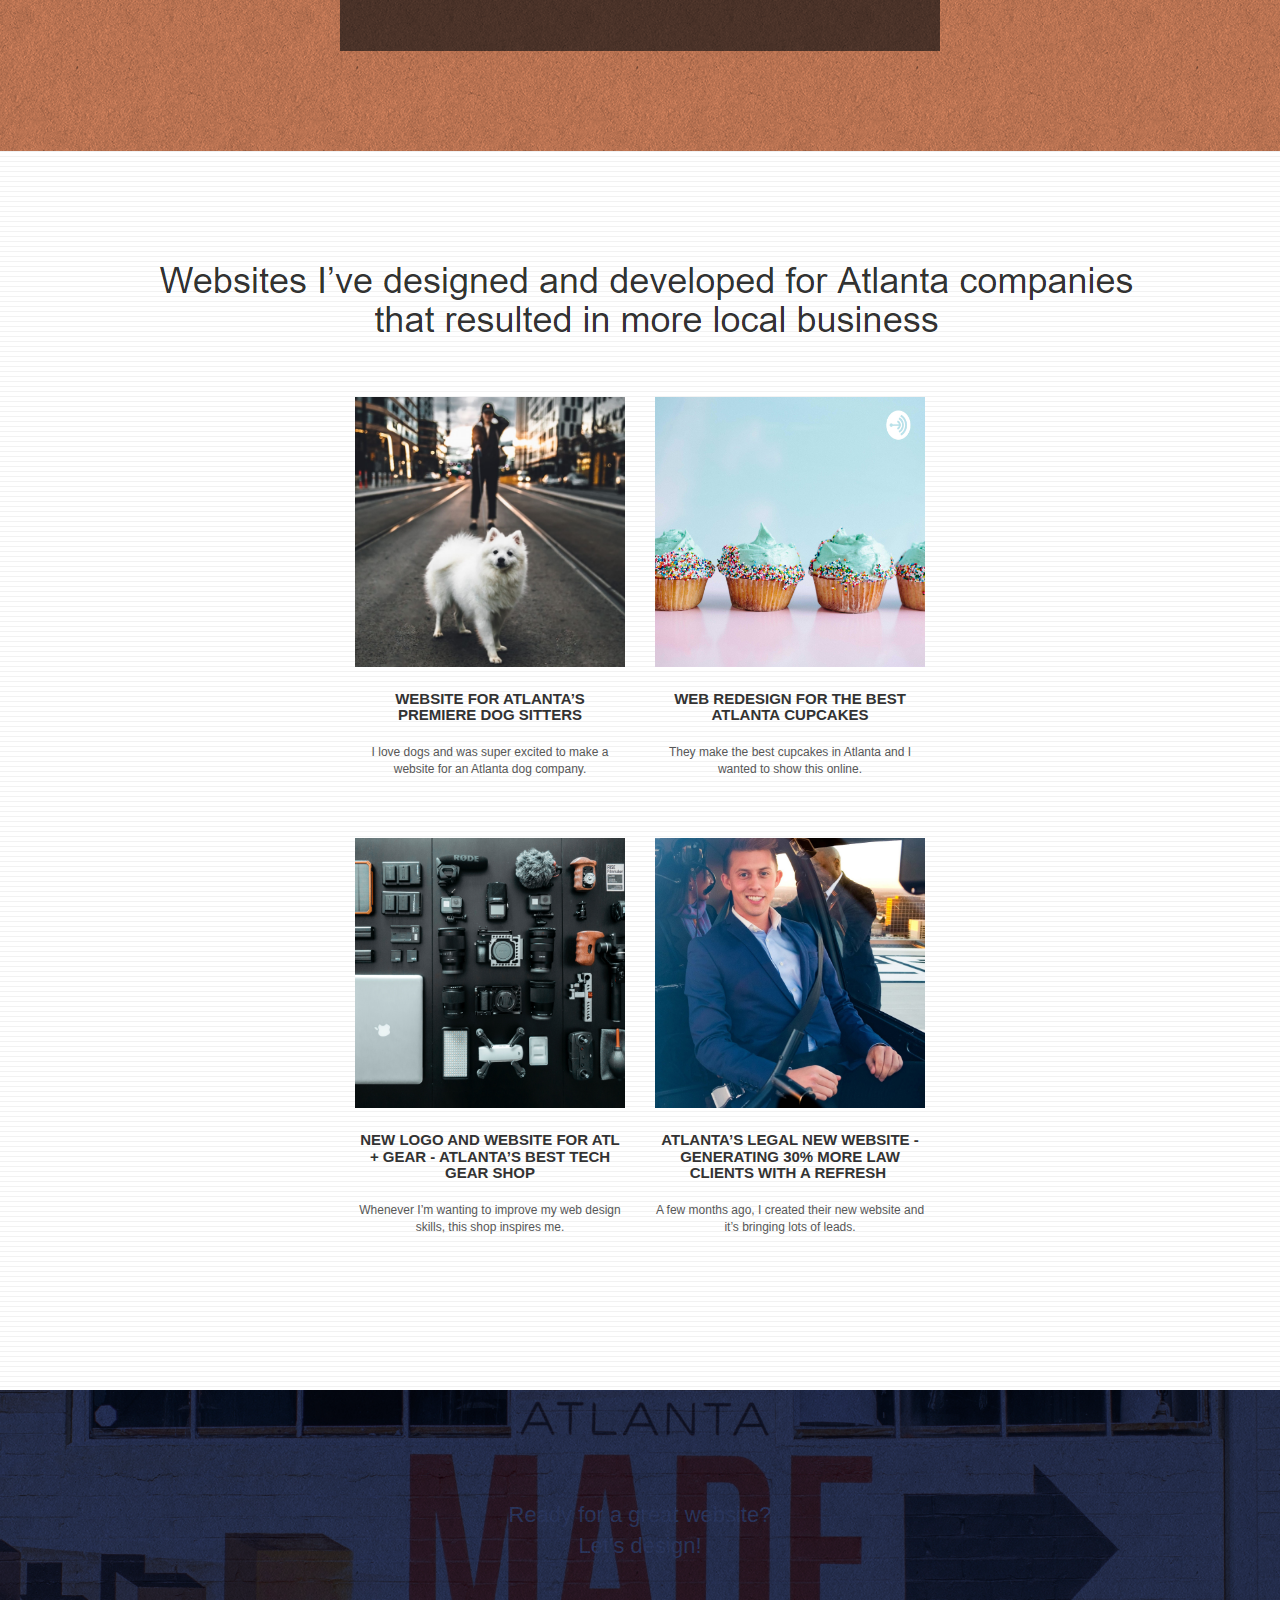
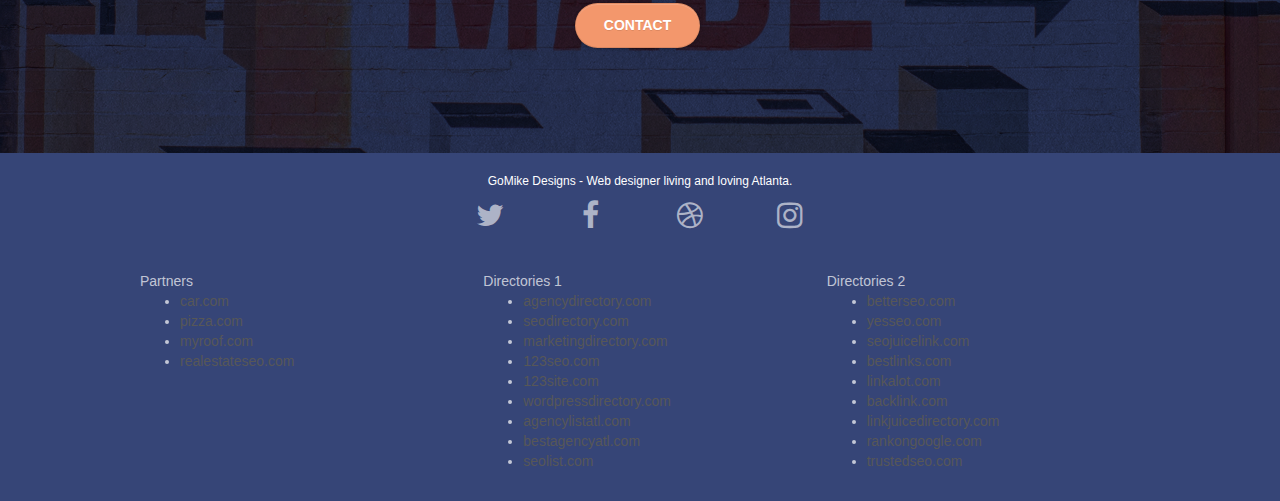
==== commit b10162b3: "Changed title of index file in head of html" ====
--- a/P4-Project-Updates/index.html
+++ b/P4-Project-Updates/index.html
@@ -1,5 +1,5 @@
 <!doctype html>
-<html lang="Default">
+<html lang="en">
 <head>
     <meta charset="utf-8">
     <meta name="keywords" content="seo, google, website, internet, web design, design agency, design agency, design agency, design agency, design agency, design agency, logo design atlanta">
@@ -19,7 +19,7 @@
 	<script src="./js/jquery.touchSwipe.js"></script>
 	<script src="./js/gmaps.js"></script>
 
-    <title>.</title>
+    <title>Go Mike Designs</title>
 
     
 <!-- Analytics -->
@@ -36,9 +36,7 @@
 	<div class="container bloc-sm">
 		<nav class="navbar row">
 			<div class="navbar-header">
-					<div class="keywords" style="color:#cccccc;font-size:1px;">web agency atlanta, web strategy, web design, logo, website, web, internet, logo design</div>
 				<a class="navbar-brand" href="index.html"><img src="img/atlanta%20web%20design%20logo.png" alt="logo, seo, google, website, internet, web design, design agency" height="40" /></a>
-					<div class="keywords" style="color:#cccccc;font-size:1px;">web agency atlanta, web strategy, web design, logo, website, web, internet, logo design</div>
 
 				<button id="nav-toggle" type="button" class="ui-navbar-toggle navbar-toggle" data-toggle="collapse" data-target=".navbar-1">
 					<span class="sr-only">Toggle navigation</span><span class="icon-bar"></span><span class="icon-bar"></span><span class="icon-bar"></span>
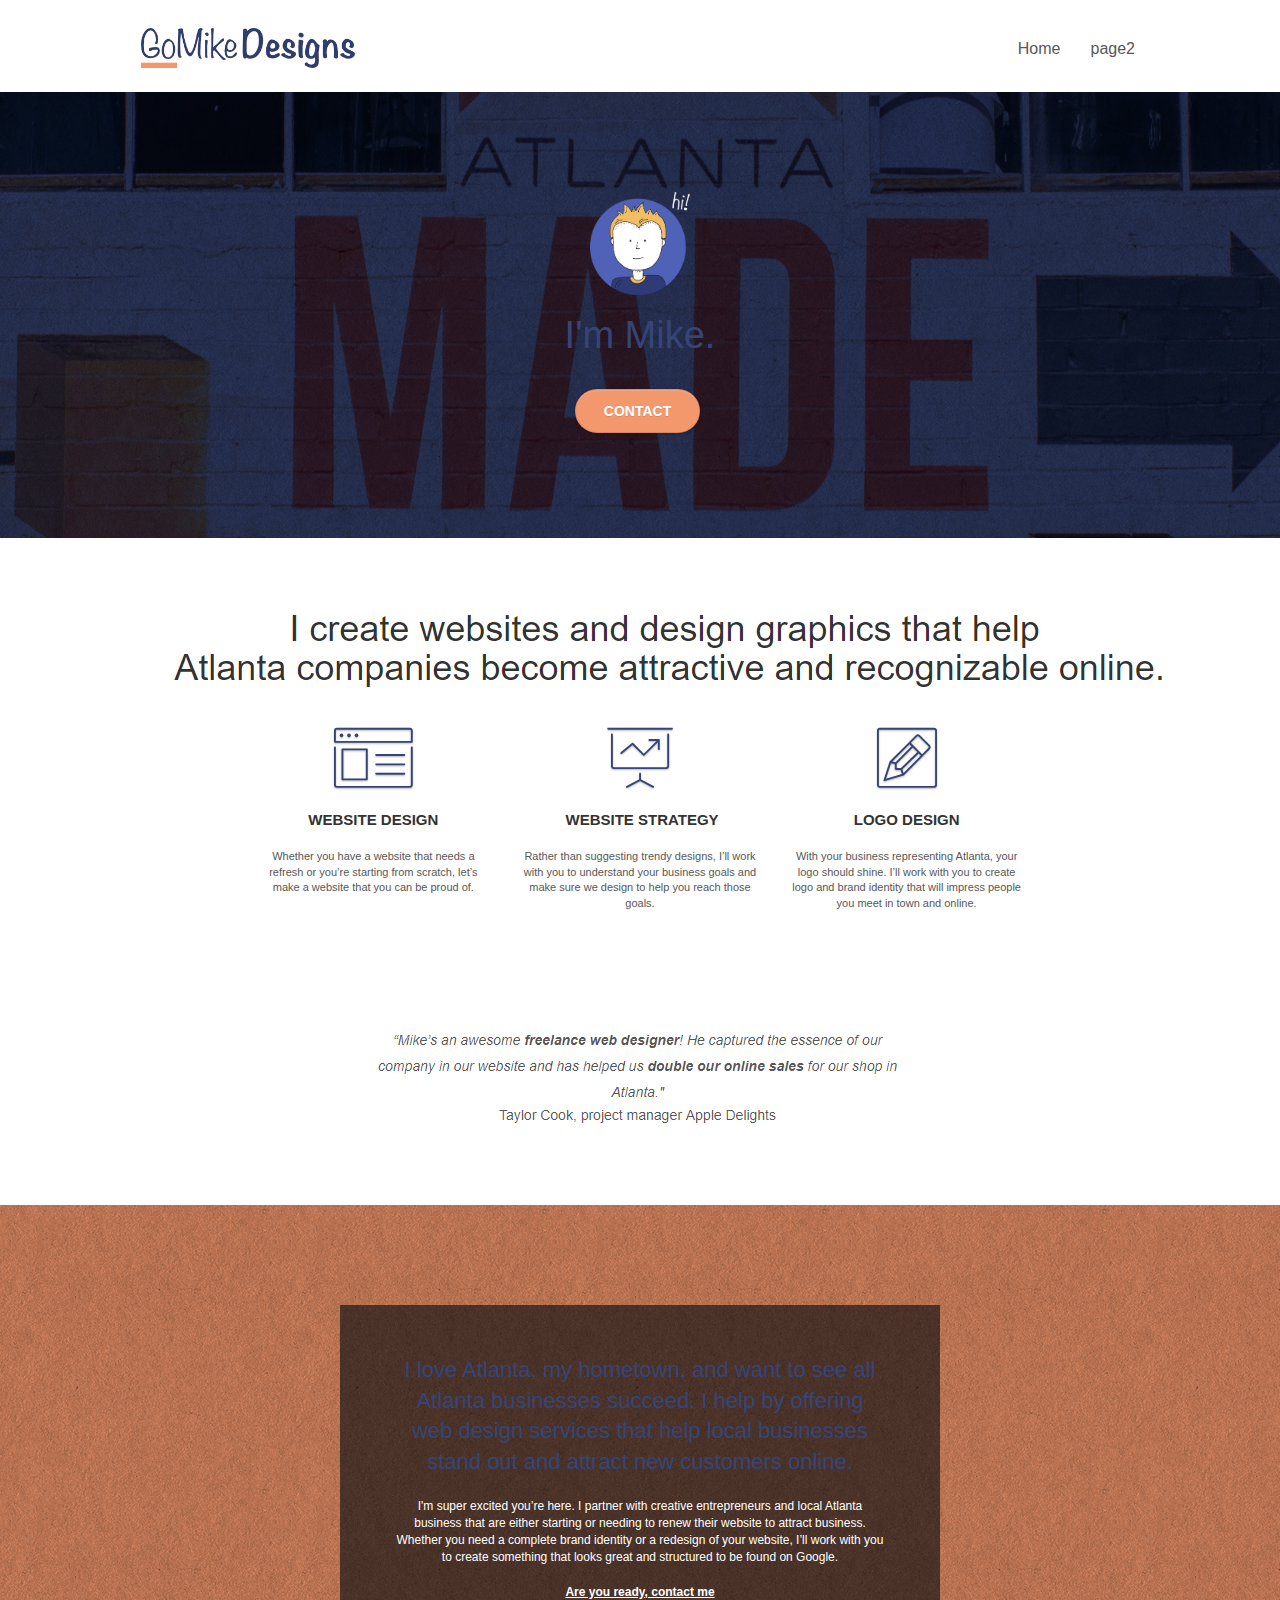
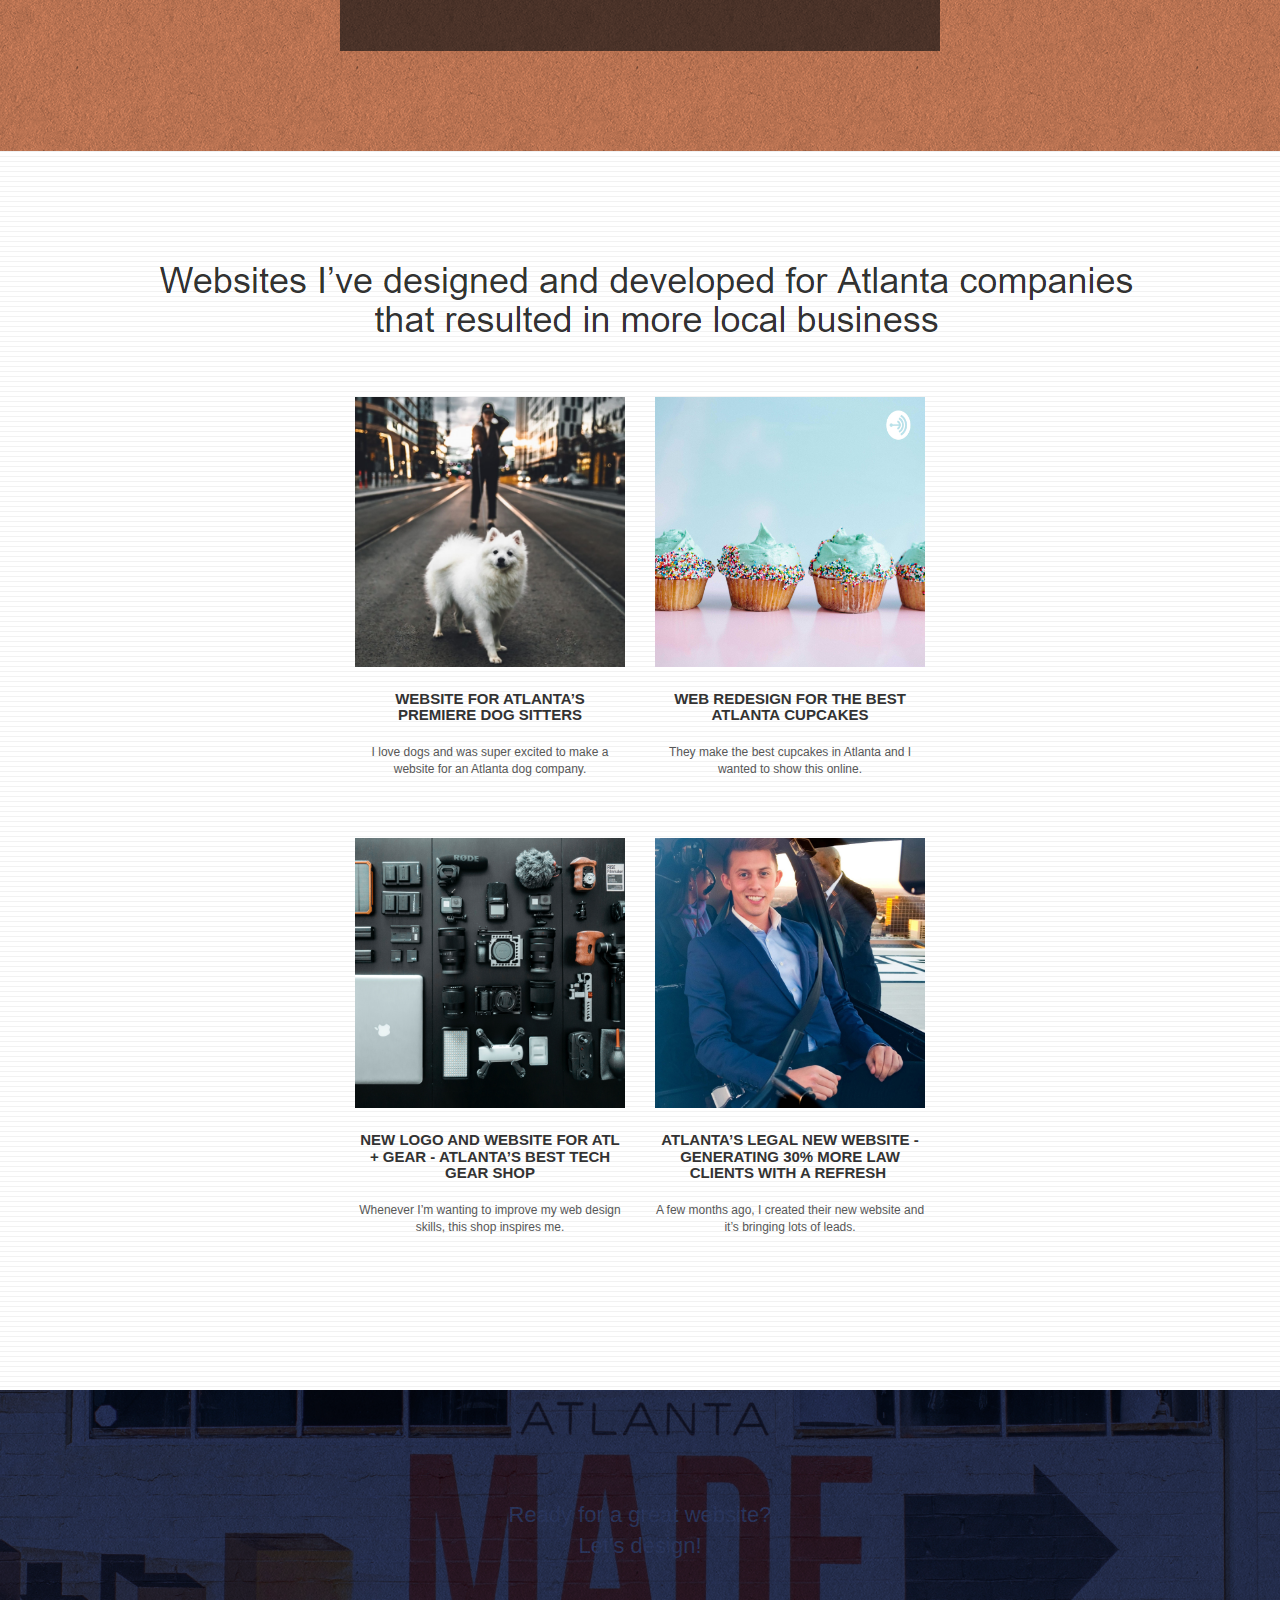
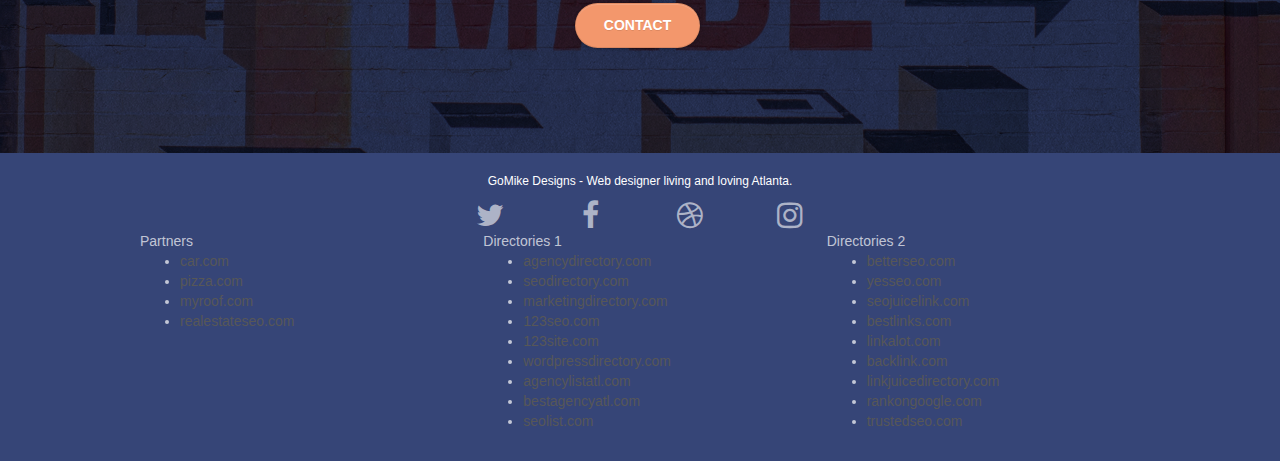
==== commit 3115d763: "Fixed or added appropiate alt attributes to images." ====
--- a/P4-Project-Updates/index.html
+++ b/P4-Project-Updates/index.html
@@ -64,7 +64,7 @@
 	<div class="container bloc-lg">
 		<div class="row tight-width-whitespace">
 			<div class="col-sm-12">
-				<img src="img/atlanta%20web%20designer%20mike.png" class="center-block image-resize-mode" width="100" alt="atlanta web designer mike,seo, google, website, internet, web design, design agency" />
+				<img src="img/atlanta%20web%20designer%20mike.png" class="center-block image-resize-mode" width="100" alt="Mike is saying hi!">
 				<h1 class="text-center hero-bloc-text tc-white ">
 					I'm Mike.
 				</h1>
@@ -82,7 +82,7 @@
 	<div class="container bloc-md">
 		<div class="row">
 			<div class="col-sm-12 text-center">
-				<img alt="web agency, web design, logo design, atlanta agency, mike" src="img/title.png" />
+				<img alt="I create websites and design graphics that help Atlanta companies become attractive and recognizable online." src="img/title.png" />
 			</div>
 		</div>
 		<div class="row voffset-lg med-width-whitespace">
@@ -122,7 +122,7 @@
 		</div>
 		<div class="row voffset-lg voffset">
 			<div class="col-xs-12 col-md-8 col-md-offset-2 text-center">
-				<img alt="web agency, web design, logo design " src="img/quote.png" />
+				<img alt="A quote from Taylor Cook, project manager Apple Delights. Mike's an awesome freelance web designer! He captured the essence of our company in our website and has helped us doubles our online sales for our shop in Atlanta." src="img/quote.png">
 			</div>
 		</div>
 	</div>
@@ -166,7 +166,7 @@
 				</p>
 			</div>
 			<div class="col-sm-6">
-				<a href="#" data-lightbox="img/2.jpg" data-gallery-id="gallery-1" data-caption="web redesign for the best cupcakes in Atlanta" data-frame="snapshot-lb"><img src="img/2.jpg" class="img-responsive portfolio-thumb" alt="seo, google, website, internet, web design, design agency website for best cupcakes in atlanta"/></a>
+				<a href="#" data-lightbox="img/2.jpg" data-gallery-id="gallery-1" data-caption="web redesign for the best cupcakes in Atlanta" data-frame="snapshot-lb"><img src="img/2.jpg" class="img-responsive portfolio-thumb" alt="Cupcakes from The Best Atlanta Cupcakes"/></a>
 				<h3 class="mg-md text-center">
 					Web redesign for the best Atlanta&nbsp;cupcakes
 				</h3>
@@ -177,7 +177,7 @@
 		</div>
 		<div class="row tight-width-whitespace portfolio-row">
 			<div class="col-sm-6">
-				<a href="#" data-lightbox="img/3.bmp" data-gallery-id="gallery-1" data-caption="New logo and website for Atlanta's best tech gear shop" data-frame="snapshot-lb"><img src="img/3.bmp" class="img-responsive portfolio-thumb" alt="3.jpg" /></a>
+				<a href="#" data-lightbox="img/3.bmp" data-gallery-id="gallery-1" data-caption="New logo and website for Atlanta's best tech gear shop" data-frame="snapshot-lb"><img src="img/3.bmp" class="img-responsive portfolio-thumb" alt="Gear from ATL + Gear"/></a>
 				<h3 class="mg-md text-center">
 					New logo and website for Atl + Gear - Atlanta&rsquo;s best tech gear shop
 				</h3>
@@ -186,7 +186,7 @@
 				</p>
 			</div>
 			<div class="col-sm-6">
-				<a href="#" data-lightbox="img/4.bmp" data-gallery-id="gallery-1" data-caption="Atlanta's legal website generates 30% more clients after web redesign" data-frame="snapshot-lb"><img src="img/4.bmp" class="img-responsive portfolio-thumb" alt="seo, google, website, internet, web design, Atlanta's legal website generates 30% more clients after web redesign" /></a>
+				<a href="#" data-lightbox="img/4.bmp" data-gallery-id="gallery-1" data-caption="Atlanta's legal website generates 30% more clients after web redesign" data-frame="snapshot-lb"><img src="img/4.bmp" class="img-responsive portfolio-thumb" alt="The lawyers from Atlanta's Legal"/></a>
 				<h3 class="mg-md text-center">
 					Atlanta&rsquo;s legal new website - Generating 30% more law clients with a refresh&nbsp;
 				</h3>
@@ -243,8 +243,6 @@
 							<a class="social" href="index.html"><span class="fa fa-instagram icon-md"></span></a>
 						</div>
 					</div>
-
-					<div class="keywords" style="color:#364577;">web agency atlanta, web strategy, web design, logo, website, web, internet, logo design</div>
 
 				</div>
 					<div class="row">
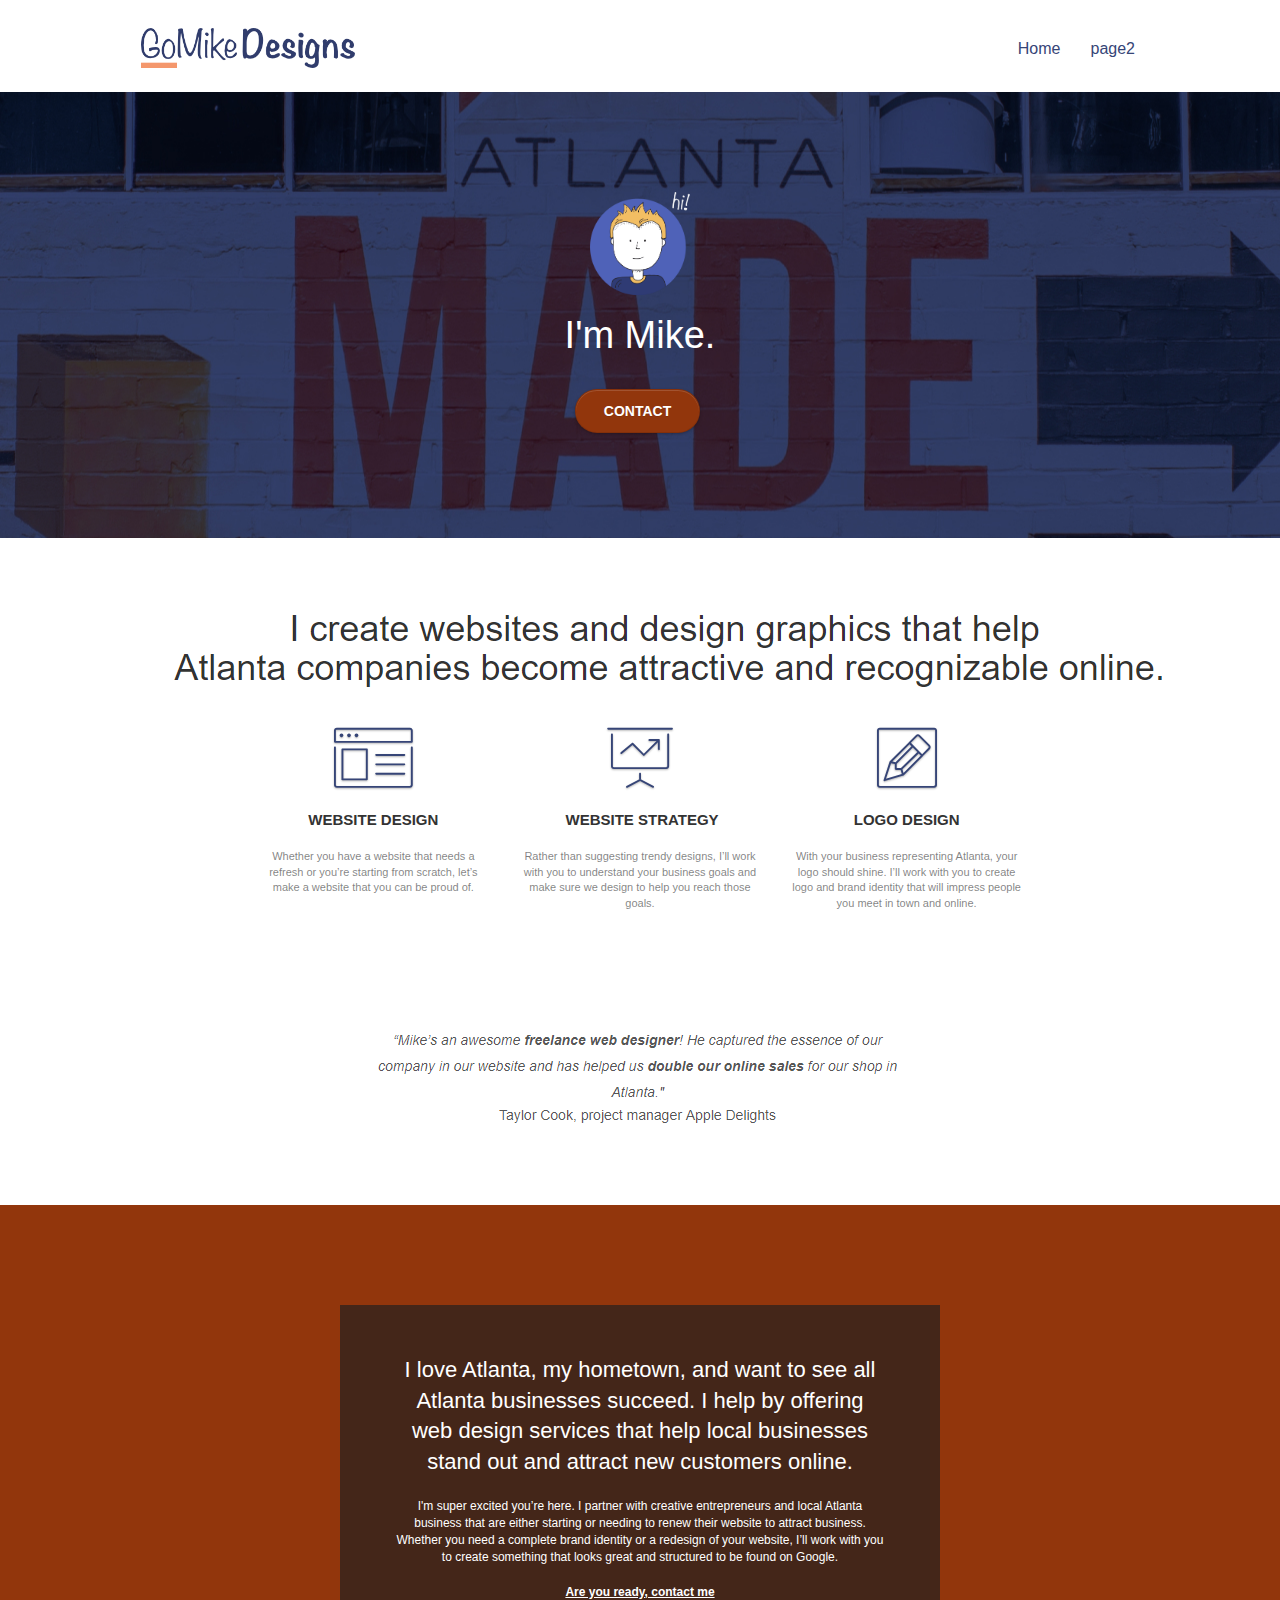
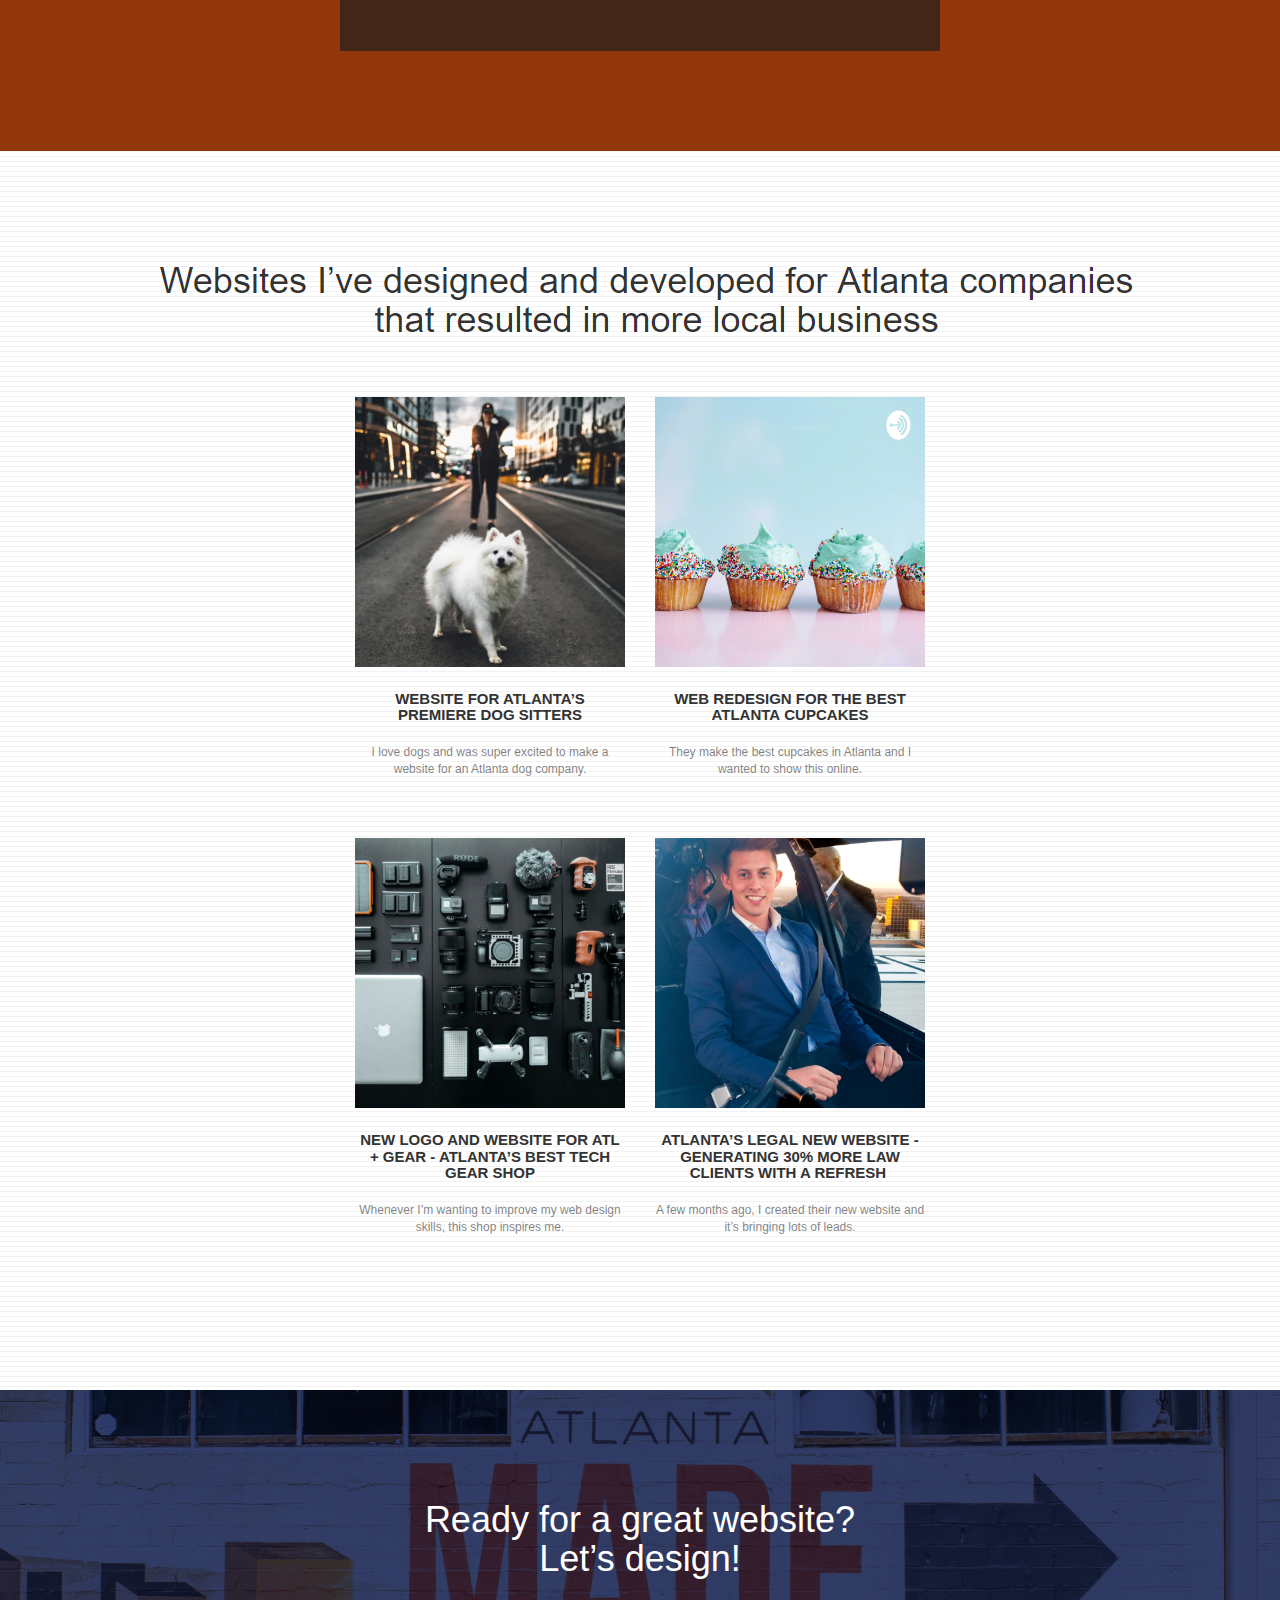
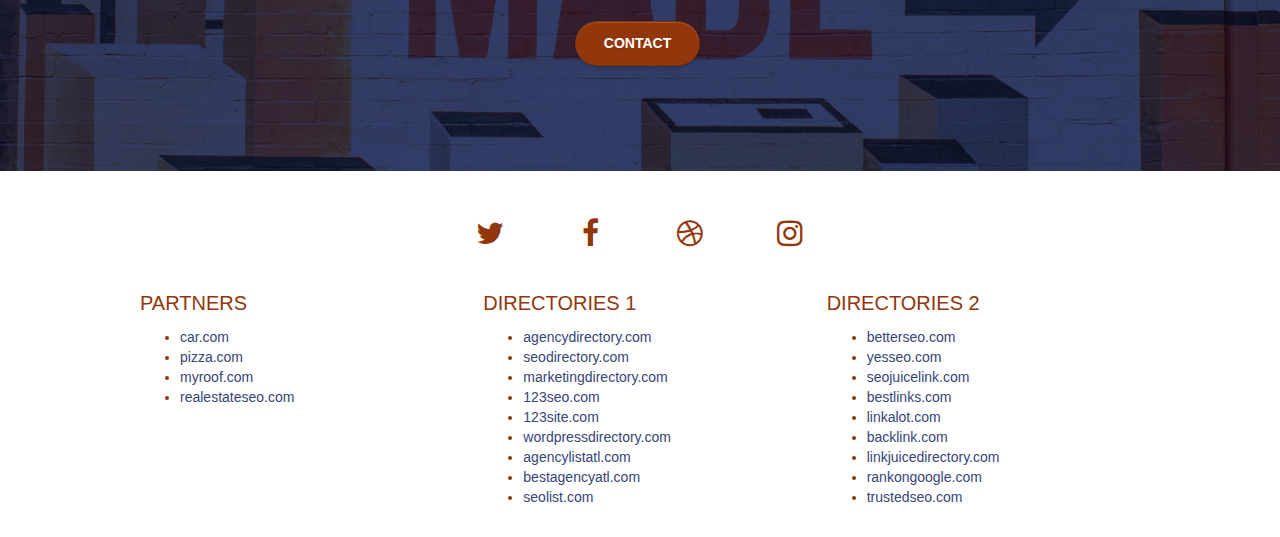
==== commit 0028781a: "fixed contrast issues" ====
--- a/P4-Project-Updates/index.html
+++ b/P4-Project-Updates/index.html
@@ -203,9 +203,9 @@
 <div class="bloc bgc-dark-slate-blue bg-atlanta-20made-20sign d-bloc bloc-bg-texture texture-paper" id="bloc-5-cta">
 	<div class="container bloc-lg">
 		<div class="row">
-			<h2 class="mg-md text-center tc-white">
+			<h1 class="mg-md text-center tc-white">
 				Ready for a great website? <br>Let&rsquo;s design!
-			</h2>
+			</h1>
 			<div class="col-sm-12 text-center">
 				<a href="page2.html" class="btn btn-atomic-tangerine btn-clean btn-rd btn-lg cta-hero">Contact</a>
 			</div>
@@ -247,7 +247,7 @@
 				</div>
 					<div class="row">
 					<div class="col-sm-4">
-						Partners
+						<p class= "footer_headings">PARTNERS</p>
 							<ul>
 								<li><a href="car.com">car.com</a></li>
 								<li><a href="pizza.com">pizza.com</a></li>
@@ -256,7 +256,7 @@
 							</ul>		
 					</div>
 					<div class="col-sm-4">
-						Directories 1
+						<p class= "footer_headings">DIRECTORIES 1</p>
 						<ul>
 							<li><a href="agencydirectory.com">agencydirectory.com</a></li>
 							<li><a href="seodirectory.com">seodirectory.com</a></li>
@@ -270,7 +270,7 @@
 						</ul>
 					</div>
 					<div class="col-sm-4">
-						Directories 2
+						<p class="footer_headings">DIRECTORIES 2</p>
 						<ul>
 							<li><a href="betterseo.com">betterseo.com</a></li>
 							<li><a href="yesseo.com">yesseo.com</a></li>
--- a/P4-Project-Updates/style.css
+++ b/P4-Project-Updates/style.css
@@ -91,7 +91,7 @@
 }
 
 .texture-paper::before {
-    background: url("img/texture-paper.png");
+    
     background-size: 280px 280px;
 }
 
@@ -100,7 +100,7 @@
 }
 
 .d-bloc {
-    color: rgba(255, 255, 255, .7);
+    color: #92360C;
 }
 
 .d-bloc button:hover {
@@ -133,7 +133,13 @@
 .d-bloc h5 a,
 .d-bloc h6 a,
 .d-bloc p a {
-    color: rgba(255, 255, 255, .6);
+    color: #92360C;
+}
+
+.footer_headings {
+    color: #92360C;
+    font-size: 20px;
+    margin-top: 40px;
 }
 
 .d-bloc .a-btn:hover,
@@ -645,13 +651,12 @@
 h4,
 h5,
 h6,
-p,
 label,
 .btn,
 a {
     font-family: "helvetica";
     font-weight: 400;
-    color: #575757!important;
+    color: #364577!important;
 }
 
 .container {
@@ -773,19 +778,19 @@
 }
 
 .bgc-dark-slate-blue {
-    background-color: #364577;
+    background-color: #fff;
 }
 
 .bgc-atomic-tangerine {
-    background-color: #F3976C;
+    background-color: #92360C;
 }
 
 .tc-white {
-    color: #364577!important;
+    color: #fff!important;
 }
 
 .btn-atomic-tangerine {
-    background: #F3976C;
+    background: #92360C;
     color: #FFFFFF!important;
 }
 
@@ -803,7 +808,7 @@
 }
 
 .ltc-atomic-tangerine {
-    color: #F3976C!important;
+    color: #92360C!important;
 }
 
 .ltc-atomic-tangerine:hover {
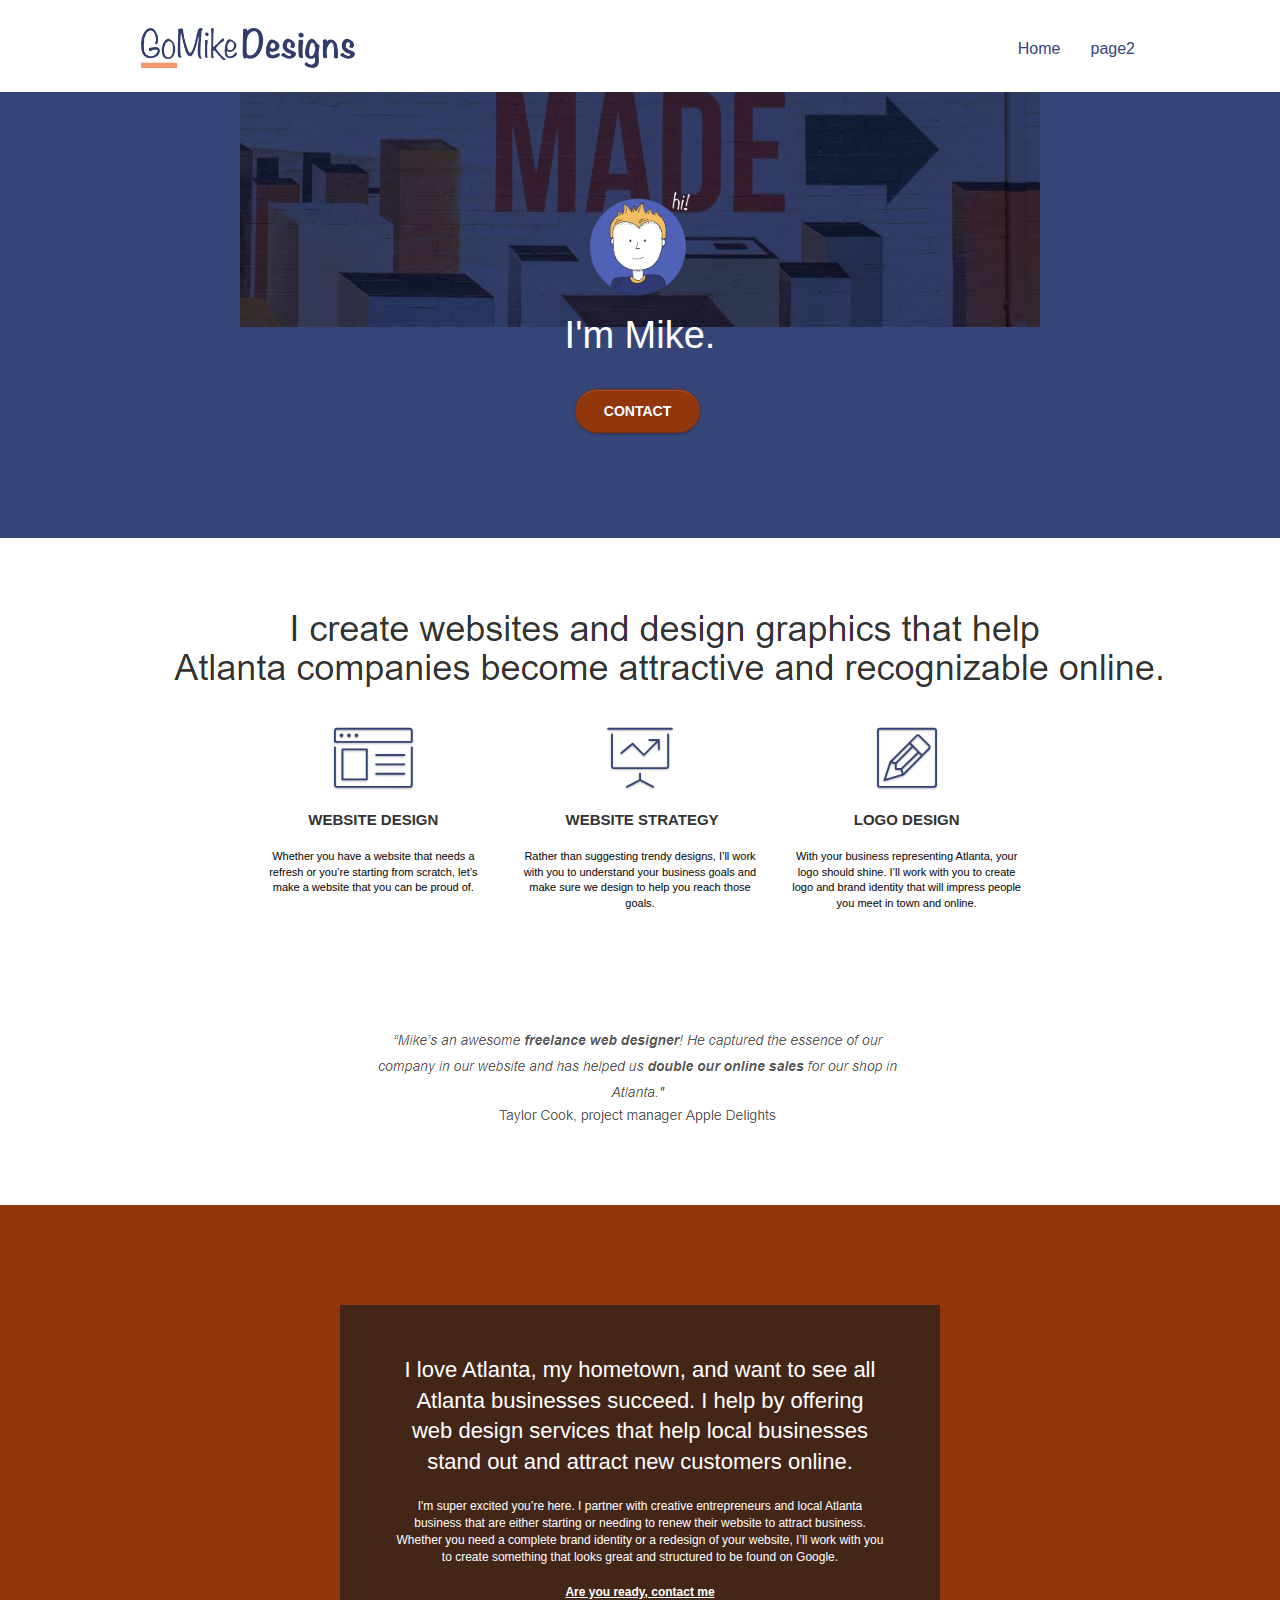
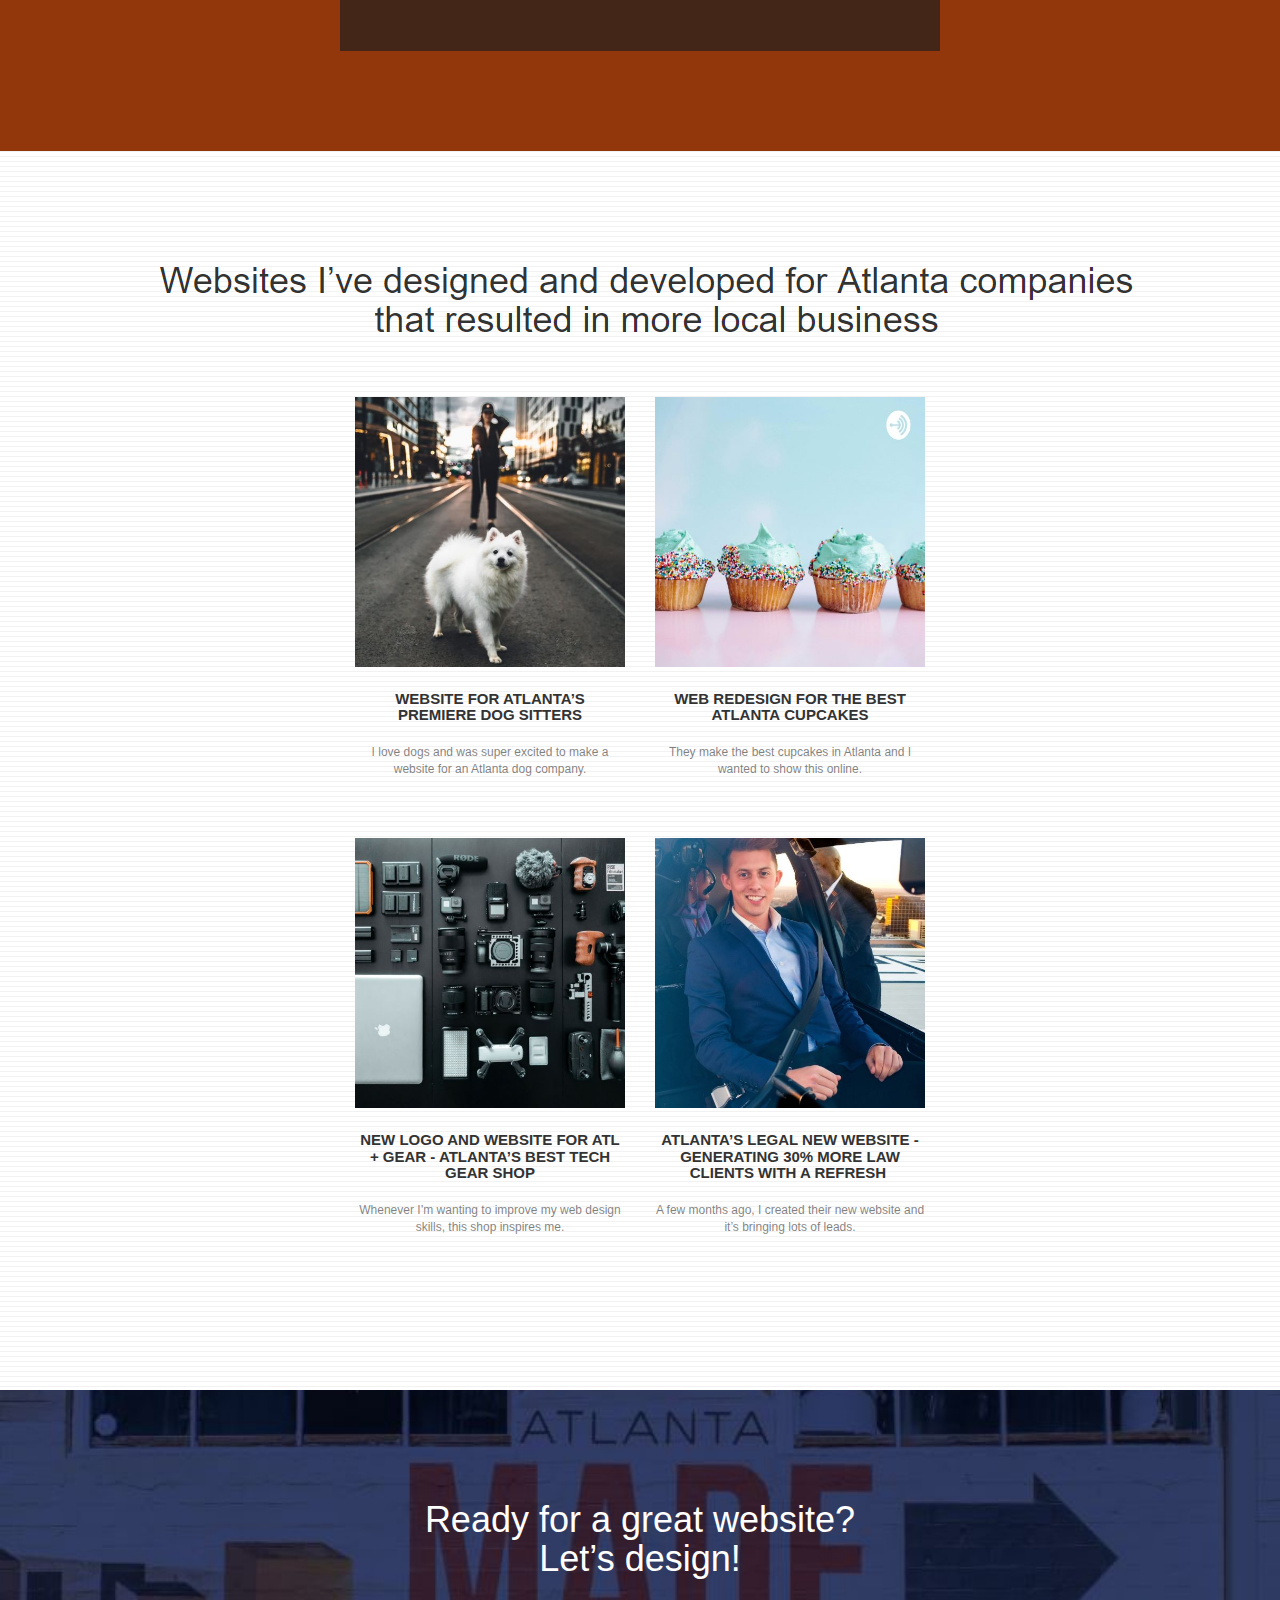
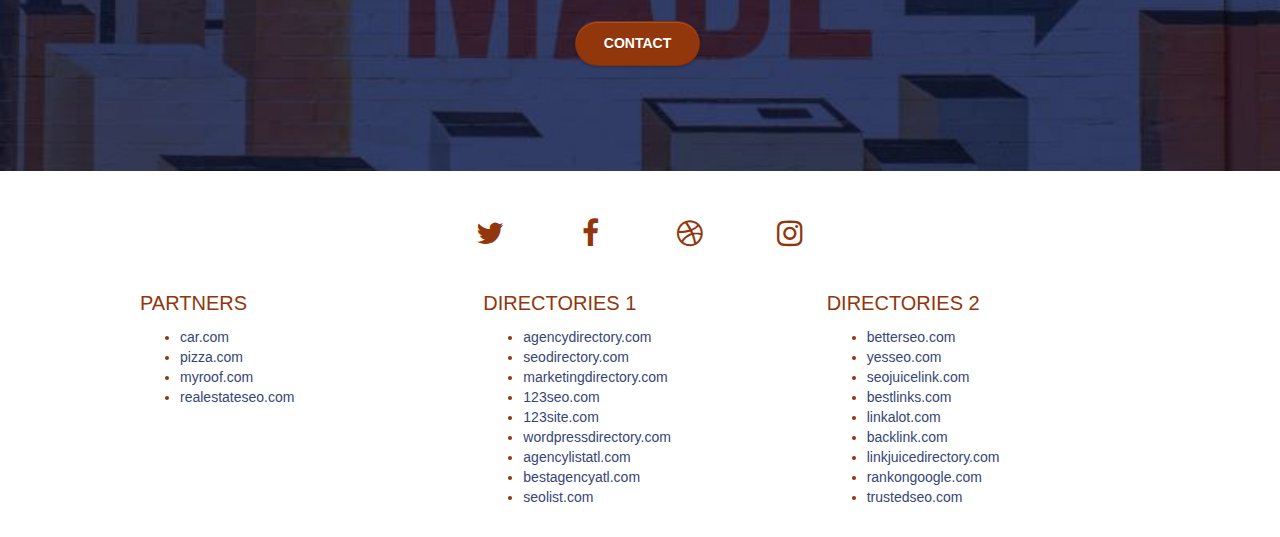
==== commit ed7d1c31: "Fixed image formats and sizes." ====
--- a/P4-Project-Updates/index.html
+++ b/P4-Project-Updates/index.html
@@ -151,7 +151,7 @@
 	<div class="container bloc-lg">
 		<div class="row">
 			<div class="col-sm-12 text-center">
-								<img alt="web agency, web design, logo design " src="img/title2.png" />
+								<img alt="Websites I've desingned and developed for Atlanta companies that resulted in more local business" src="img/title2.png" />
 
 			</div>
 		</div>
@@ -177,7 +177,7 @@
 		</div>
 		<div class="row tight-width-whitespace portfolio-row">
 			<div class="col-sm-6">
-				<a href="#" data-lightbox="img/3.bmp" data-gallery-id="gallery-1" data-caption="New logo and website for Atlanta's best tech gear shop" data-frame="snapshot-lb"><img src="img/3.bmp" class="img-responsive portfolio-thumb" alt="Gear from ATL + Gear"/></a>
+				<a href="#" data-lightbox="img/3.jpg" data-gallery-id="gallery-1" data-caption="New logo and website for Atlanta's best tech gear shop" data-frame="snapshot-lb"><img src="img/3.jpg" class="img-responsive portfolio-thumb" alt="Gear from ATL + Gear"/></a>
 				<h3 class="mg-md text-center">
 					New logo and website for Atl + Gear - Atlanta&rsquo;s best tech gear shop
 				</h3>
@@ -186,7 +186,7 @@
 				</p>
 			</div>
 			<div class="col-sm-6">
-				<a href="#" data-lightbox="img/4.bmp" data-gallery-id="gallery-1" data-caption="Atlanta's legal website generates 30% more clients after web redesign" data-frame="snapshot-lb"><img src="img/4.bmp" class="img-responsive portfolio-thumb" alt="The lawyers from Atlanta's Legal"/></a>
+				<a href="#" data-lightbox="img/4.jpg" data-gallery-id="gallery-1" data-caption="Atlanta's legal website generates 30% more clients after web redesign" data-frame="snapshot-lb"><img src="img/4.jpg" class="img-responsive portfolio-thumb" alt="The lawyers from Atlanta's Legal"/></a>
 				<h3 class="mg-md text-center">
 					Atlanta&rsquo;s legal new website - Generating 30% more law clients with a refresh&nbsp;
 				</h3>
@@ -215,7 +215,7 @@
 <!-- bloc-5-cta END -->
 
 <!-- Footer - bloc-8 -->
-<div class="bloc bgc-dark-slate-blue d-bloc" id="bloc-8">
+<div class="bloc d-bloc" id="bloc-8">
 	<div class="container bloc-sm">
 		<div class="row">
 			<div class="col-sm-12">
--- a/P4-Project-Updates/style.css
+++ b/P4-Project-Updates/style.css
@@ -291,6 +291,7 @@
 
 #bloc-2-services p {
     font-size: 11px;
+    color: black;
 }
 
 .navbar {
@@ -653,7 +654,8 @@
 h6,
 label,
 .btn,
-a {
+a
+ {
     font-family: "helvetica";
     font-weight: 400;
     color: #364577!important;
@@ -778,7 +780,7 @@
 }
 
 .bgc-dark-slate-blue {
-    background-color: #fff;
+    background-color: #364577;
 }
 
 .bgc-atomic-tangerine {
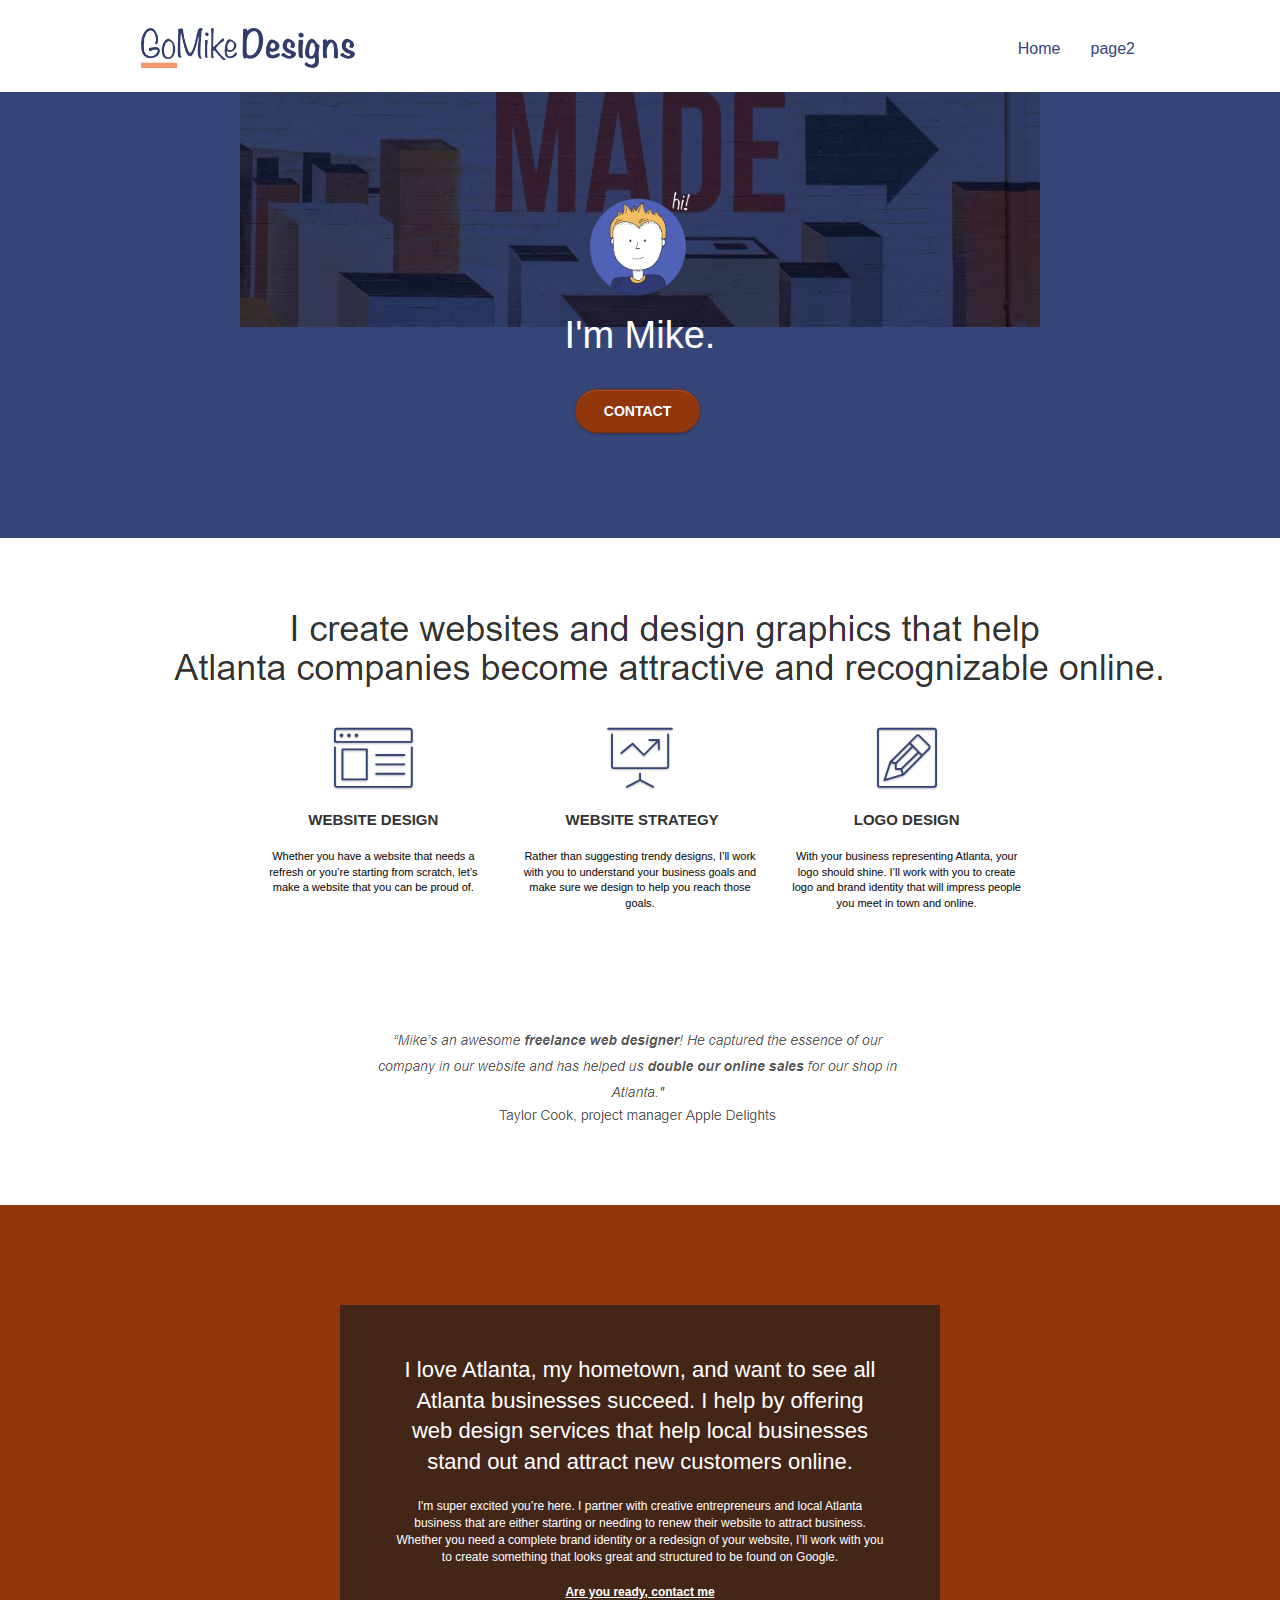
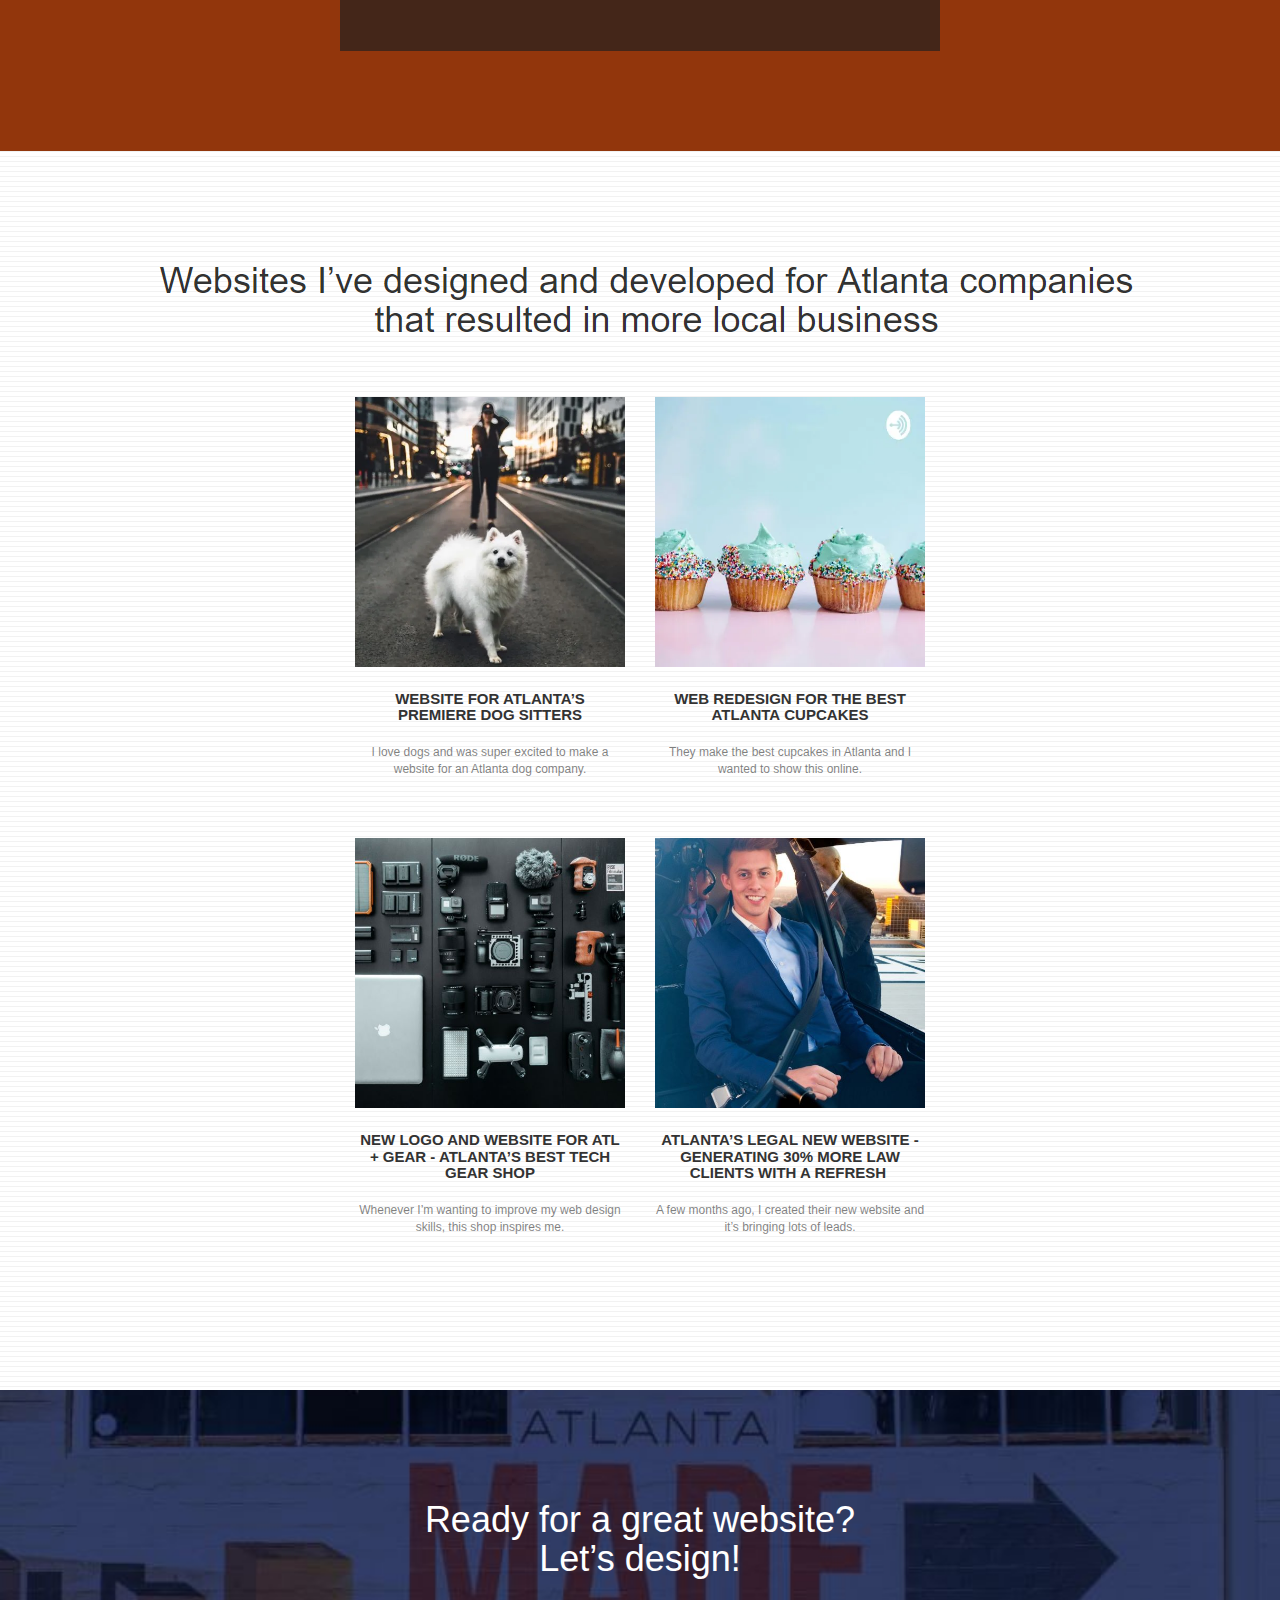
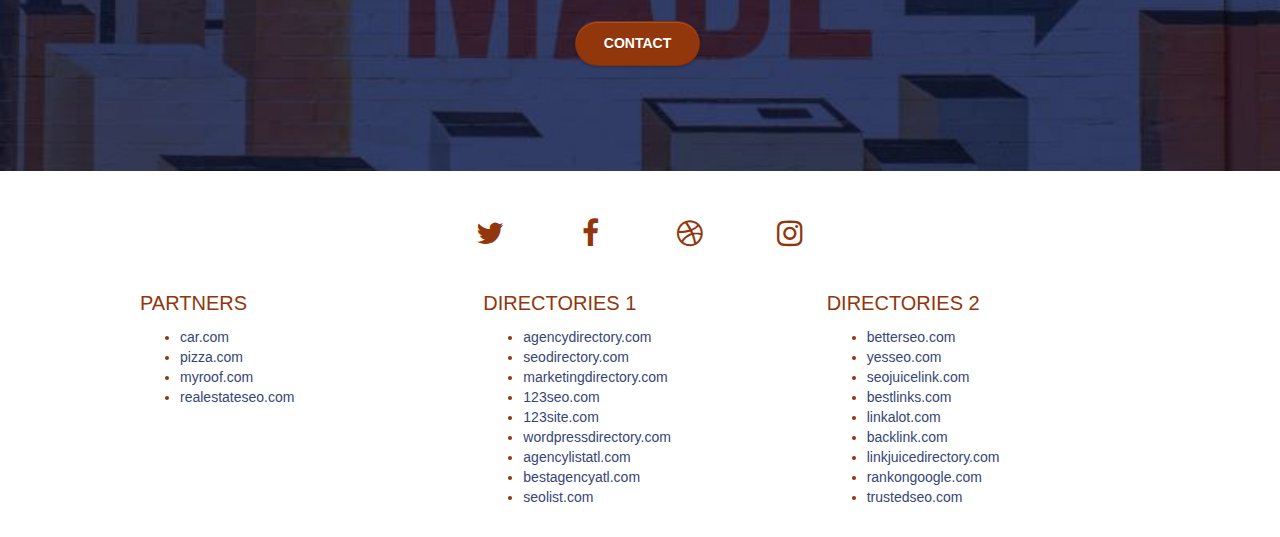
==== commit e68f0115: "Converted imgs 2 and 11 to webp" ====
--- a/P4-Project-Updates/index.html
+++ b/P4-Project-Updates/index.html
@@ -2,7 +2,6 @@
 <html lang="en">
 <head>
     <meta charset="utf-8">
-    <meta name="keywords" content="seo, google, website, internet, web design, design agency, design agency, design agency, design agency, design agency, design agency, logo design atlanta">
     <meta name="description" content="I'm Mike and your should hire me to build your website">
     <meta name="viewport" content="width=device-width, initial-scale=1.0, viewport-fit=cover">
     <link rel="shortcut icon" type="image/png" href="favicon.jpg">
@@ -36,7 +35,7 @@
 	<div class="container bloc-sm">
 		<nav class="navbar row">
 			<div class="navbar-header">
-				<a class="navbar-brand" href="index.html"><img src="img/atlanta%20web%20design%20logo.png" alt="logo, seo, google, website, internet, web design, design agency" height="40" /></a>
+				<a class="navbar-brand" href="index.html"><img src="img/atlanta web design logo.avif" alt="The logo for Go Mike Designs." height = "40" /></a>
 
 				<button id="nav-toggle" type="button" class="ui-navbar-toggle navbar-toggle" data-toggle="collapse" data-target=".navbar-1">
 					<span class="sr-only">Toggle navigation</span><span class="icon-bar"></span><span class="icon-bar"></span><span class="icon-bar"></span>
@@ -64,7 +63,7 @@
 	<div class="container bloc-lg">
 		<div class="row tight-width-whitespace">
 			<div class="col-sm-12">
-				<img src="img/atlanta%20web%20designer%20mike.png" class="center-block image-resize-mode" width="100" alt="Mike is saying hi!">
+				<img src="img/atlanta web designer mike.avif" class="center-block image-resize-mode" width="100" alt="Mike is saying hi!">
 				<h1 class="text-center hero-bloc-text tc-white ">
 					I'm Mike.
 				</h1>
@@ -82,7 +81,7 @@
 	<div class="container bloc-md">
 		<div class="row">
 			<div class="col-sm-12 text-center">
-				<img alt="I create websites and design graphics that help Atlanta companies become attractive and recognizable online." src="img/title.png" />
+				<img alt="I create websites and design graphics that help Atlanta companies become attractive and recognizable online." src="img/title.avif" />
 			</div>
 		</div>
 		<div class="row voffset-lg med-width-whitespace">
@@ -122,7 +121,7 @@
 		</div>
 		<div class="row voffset-lg voffset">
 			<div class="col-xs-12 col-md-8 col-md-offset-2 text-center">
-				<img alt="A quote from Taylor Cook, project manager Apple Delights. Mike's an awesome freelance web designer! He captured the essence of our company in our website and has helped us doubles our online sales for our shop in Atlanta." src="img/quote.png">
+				<img alt="A quote from Taylor Cook, project manager Apple Delights. Mike's an awesome freelance web designer! He captured the essence of our company in our website and has helped us doubles our online sales for our shop in Atlanta." src="img/quote.avif">
 			</div>
 		</div>
 	</div>
@@ -151,13 +150,13 @@
 	<div class="container bloc-lg">
 		<div class="row">
 			<div class="col-sm-12 text-center">
-								<img alt="Websites I've desingned and developed for Atlanta companies that resulted in more local business" src="img/title2.png" />
+								<img alt="Websites I've desingned and developed for Atlanta companies that resulted in more local business" src="img/title2.avif" />
 
 			</div>
 		</div>
 		<div class="row tight-width-whitespace portfolio-row">
 			<div class="col-sm-6">
-				<a href="#" data-lightbox="img/11.jpg" data-gallery-id="gallery-1" data-caption="Website for Atlanta's Premiere dog salon" data-frame="snapshot-lb"><img src="img/11.jpg" class="img-responsive portfolio-thumb" alt="seo, google, website, internet, web design, design agency website for dog salon"/></a>
+				<a href="#" data-lightbox="img/11.webp" data-gallery-id="gallery-1" data-caption="Website for Atlanta's Premiere dog salon" data-frame="snapshot-lb"><img src="img/11.webp" class="img-responsive portfolio-thumb" alt="A dogsitter holding a white dog on a leash in the city street."/></a>
 				<h3 class="mg-md text-center">
 					Website for Atlanta&rsquo;s premiere Dog Sitters
 				</h3>
@@ -166,7 +165,7 @@
 				</p>
 			</div>
 			<div class="col-sm-6">
-				<a href="#" data-lightbox="img/2.jpg" data-gallery-id="gallery-1" data-caption="web redesign for the best cupcakes in Atlanta" data-frame="snapshot-lb"><img src="img/2.jpg" class="img-responsive portfolio-thumb" alt="Cupcakes from The Best Atlanta Cupcakes"/></a>
+				<a href="#" data-lightbox="img/2.webp" data-gallery-id="gallery-1" data-caption="web redesign for the best cupcakes in Atlanta" data-frame="snapshot-lb"><img src="img/2.webp" class="img-responsive portfolio-thumb" alt="Cupcakes from The Best Atlanta Cupcakes"/></a>
 				<h3 class="mg-md text-center">
 					Web redesign for the best Atlanta&nbsp;cupcakes
 				</h3>
@@ -177,7 +176,7 @@
 		</div>
 		<div class="row tight-width-whitespace portfolio-row">
 			<div class="col-sm-6">
-				<a href="#" data-lightbox="img/3.jpg" data-gallery-id="gallery-1" data-caption="New logo and website for Atlanta's best tech gear shop" data-frame="snapshot-lb"><img src="img/3.jpg" class="img-responsive portfolio-thumb" alt="Gear from ATL + Gear"/></a>
+				<a href="#" data-lightbox="img/3.avif" data-gallery-id="gallery-1" data-caption="New logo and website for Atlanta's best tech gear shop" data-frame="snapshot-lb"><img src="img/3.avif" class="img-responsive portfolio-thumb" alt="Gear from ATL + Gear"/></a>
 				<h3 class="mg-md text-center">
 					New logo and website for Atl + Gear - Atlanta&rsquo;s best tech gear shop
 				</h3>
@@ -186,7 +185,7 @@
 				</p>
 			</div>
 			<div class="col-sm-6">
-				<a href="#" data-lightbox="img/4.jpg" data-gallery-id="gallery-1" data-caption="Atlanta's legal website generates 30% more clients after web redesign" data-frame="snapshot-lb"><img src="img/4.jpg" class="img-responsive portfolio-thumb" alt="The lawyers from Atlanta's Legal"/></a>
+				<a href="#" data-lightbox="img/4.avif" data-gallery-id="gallery-1" data-caption="Atlanta's legal website generates 30% more clients after web redesign" data-frame="snapshot-lb"><img src="img/4.avif" class="img-responsive portfolio-thumb" alt="The lawyers from Atlanta's Legal"/></a>
 				<h3 class="mg-md text-center">
 					Atlanta&rsquo;s legal new website - Generating 30% more law clients with a refresh&nbsp;
 				</h3>
--- a/P4-Project-Updates/style.css
+++ b/P4-Project-Updates/style.css
@@ -831,11 +831,11 @@
 }
 
 .bg-atlanta-20made-20sign {
-    background-image: url("img/atlanta%20made%20sign.jpg");
+    background-image: url("img/atlanta%20made%20sign.avif");
 }
 
 .bg-atlanta-20made-20sign-20orange {
-    background-image: url("img/atlanta%20made%20sign%20orange.jpg");
+    background-image: url("img/atlanta%20made%20sign%20orange.avif");
 }
 
 @media (max-width: 1024px) {
